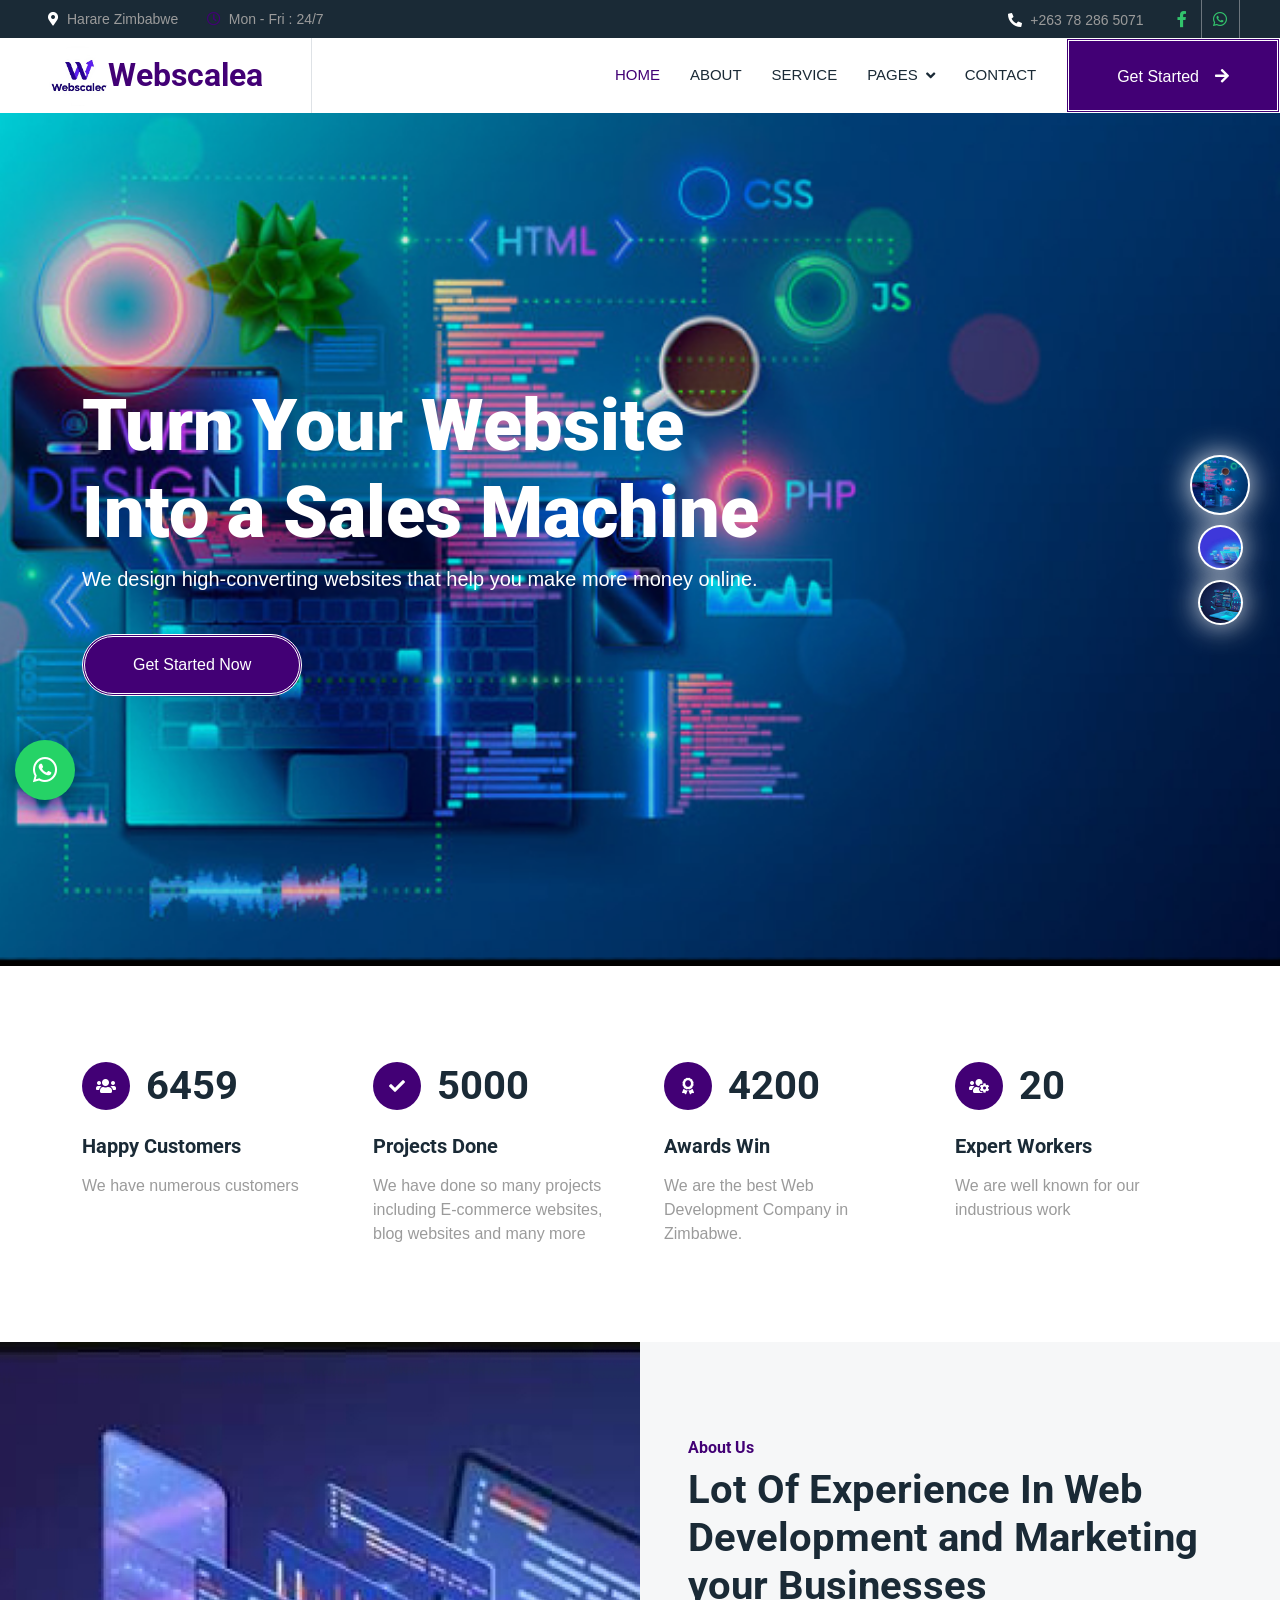
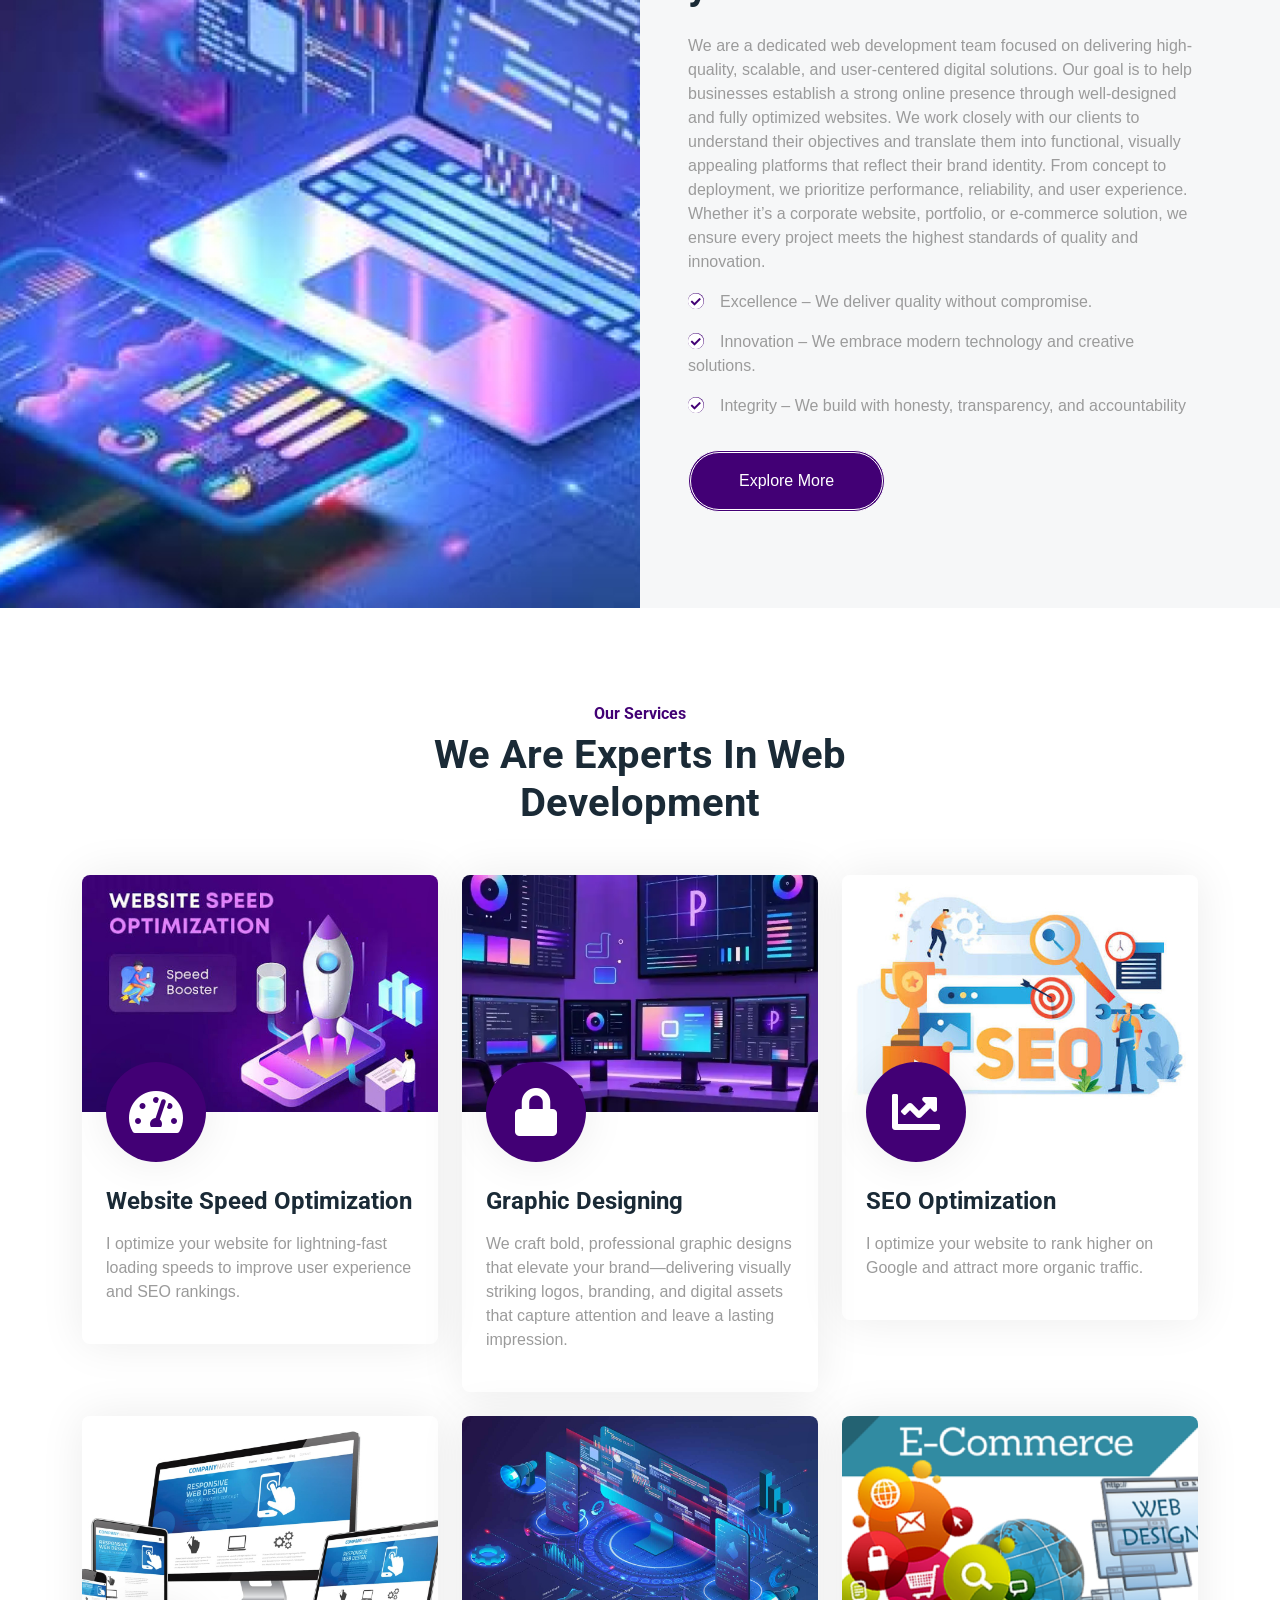
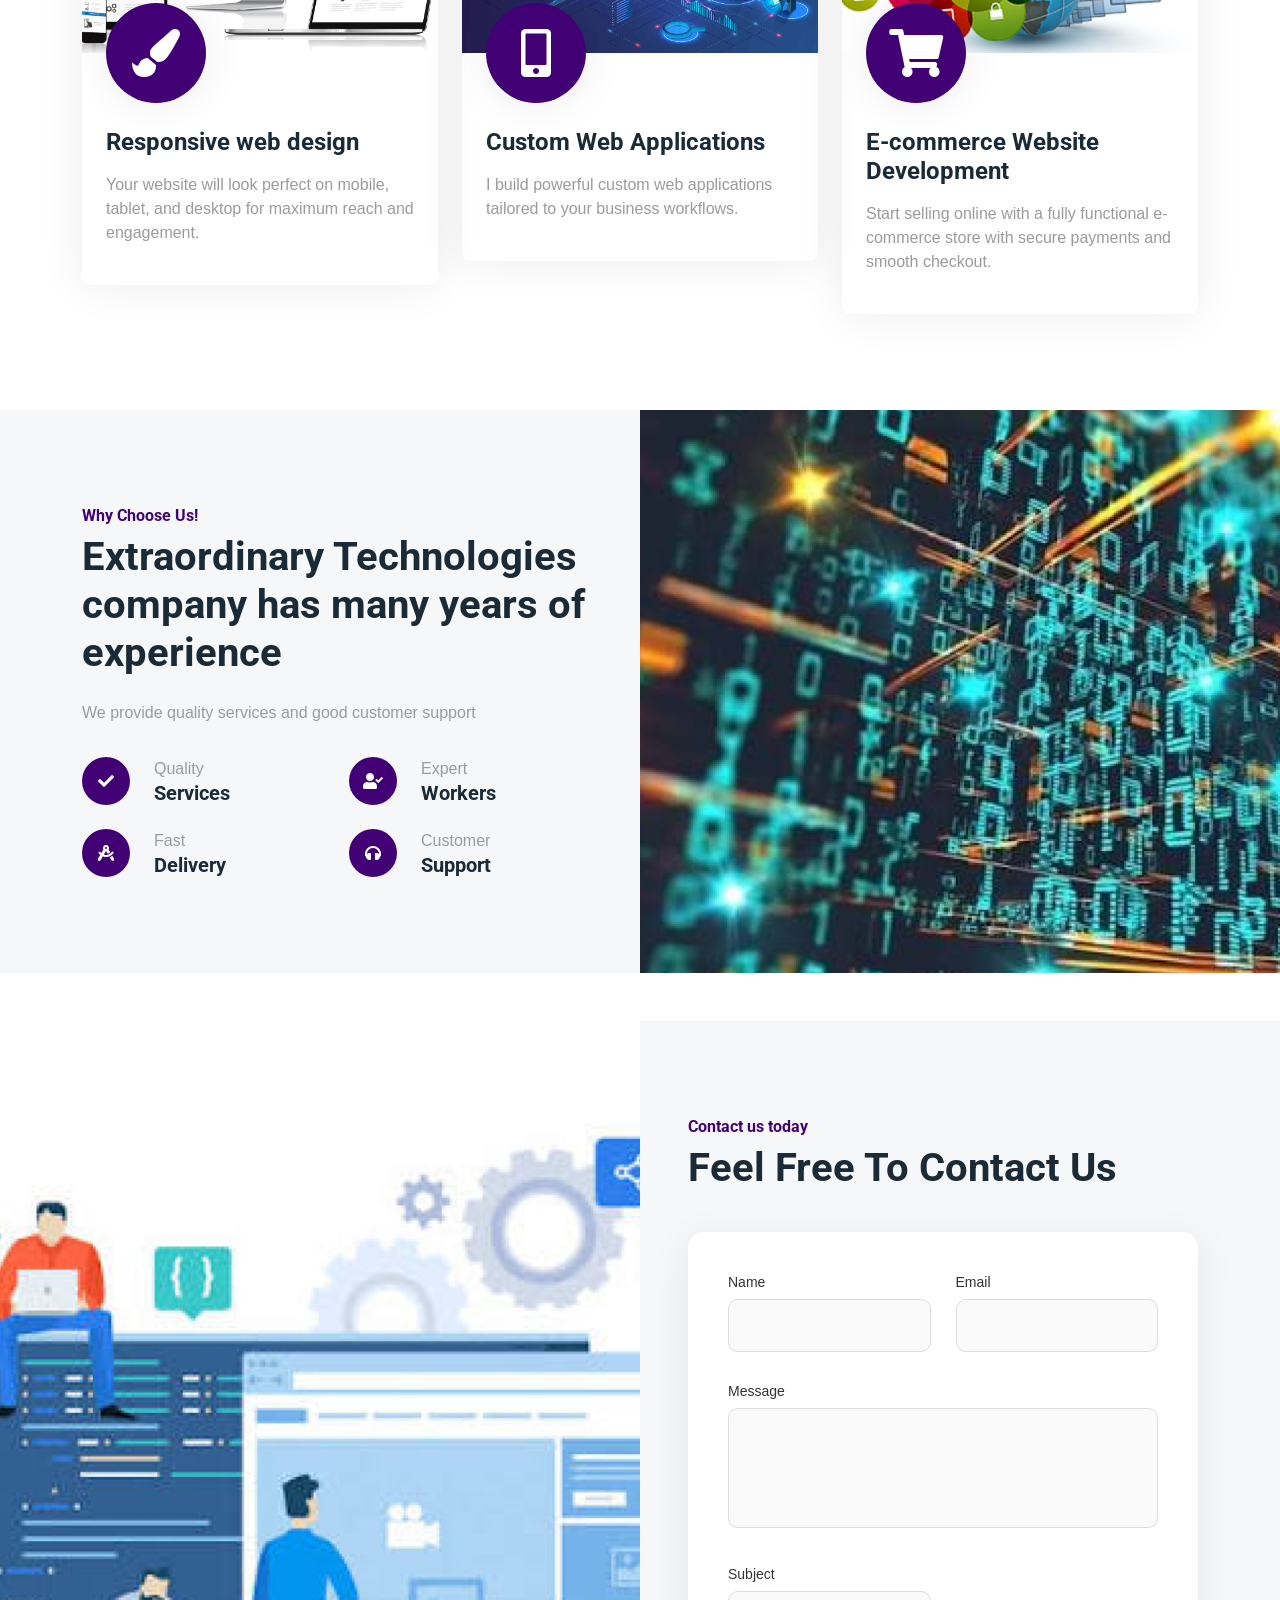
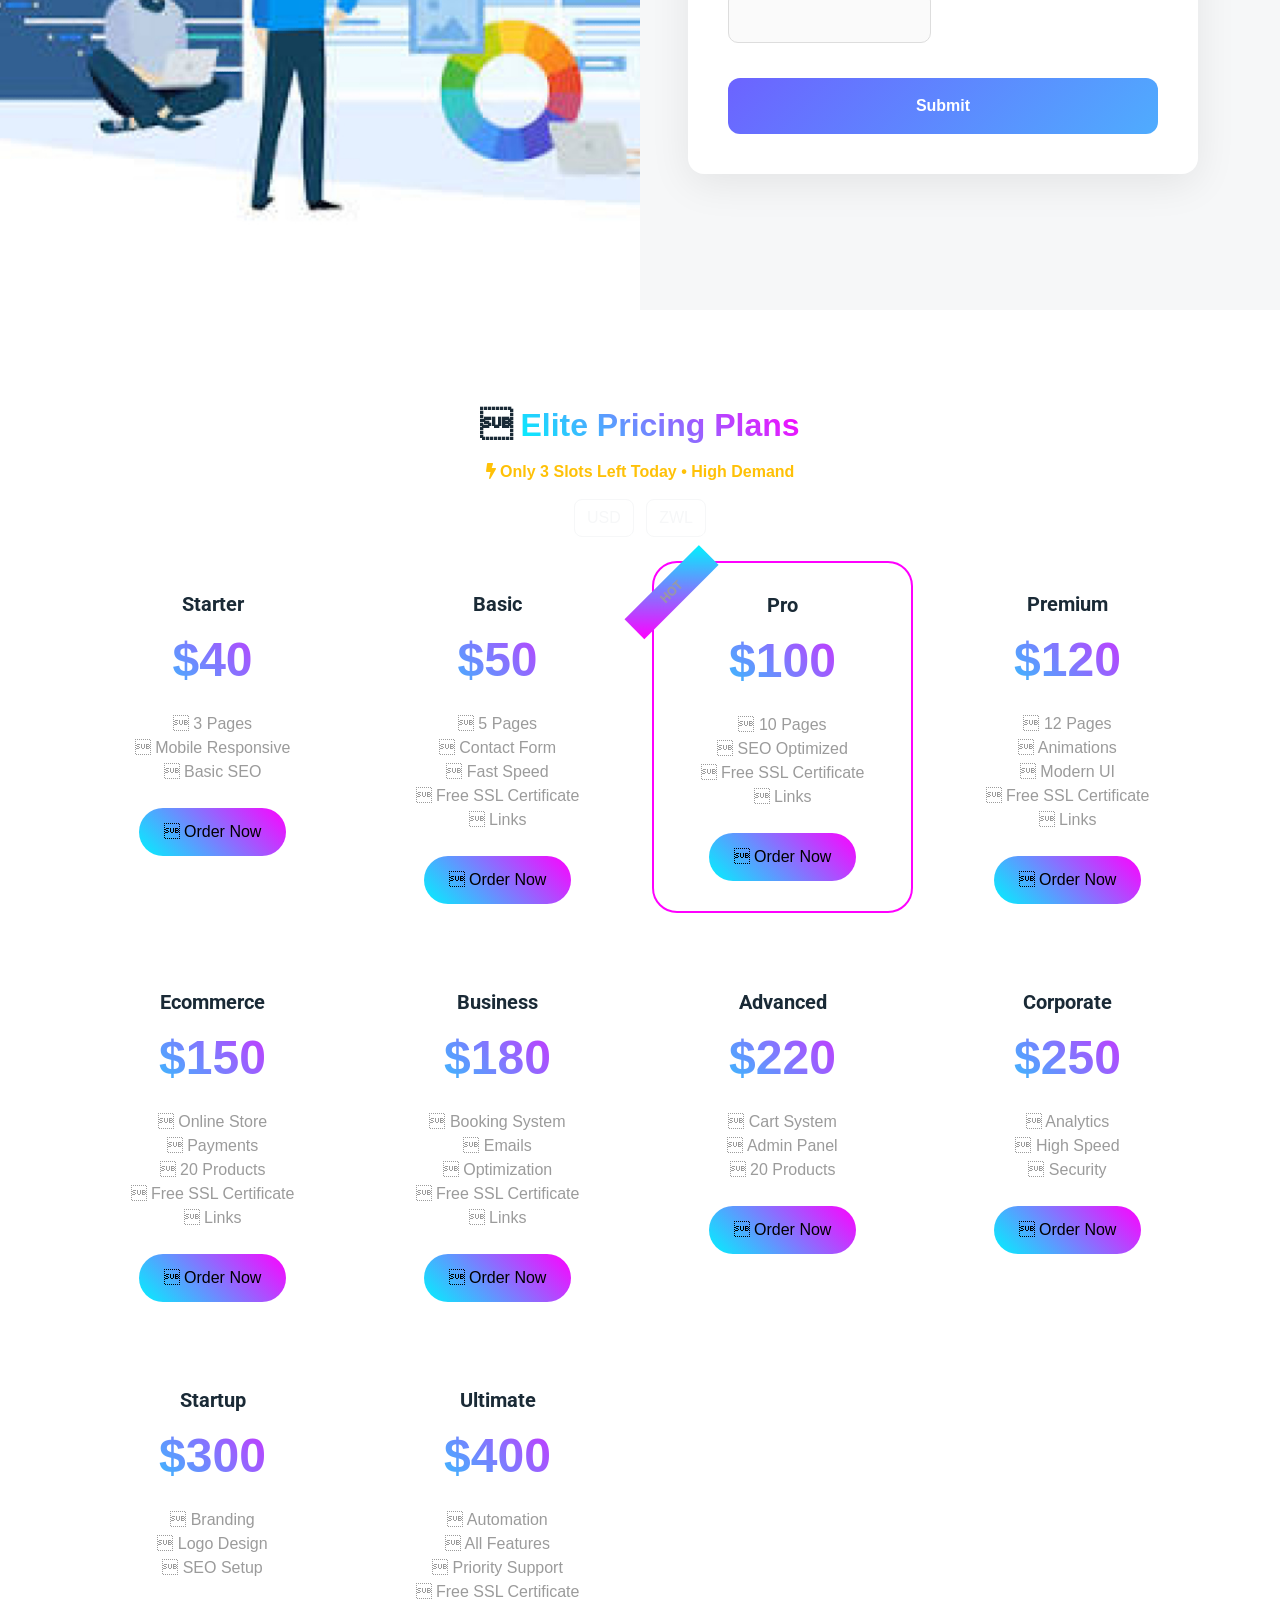
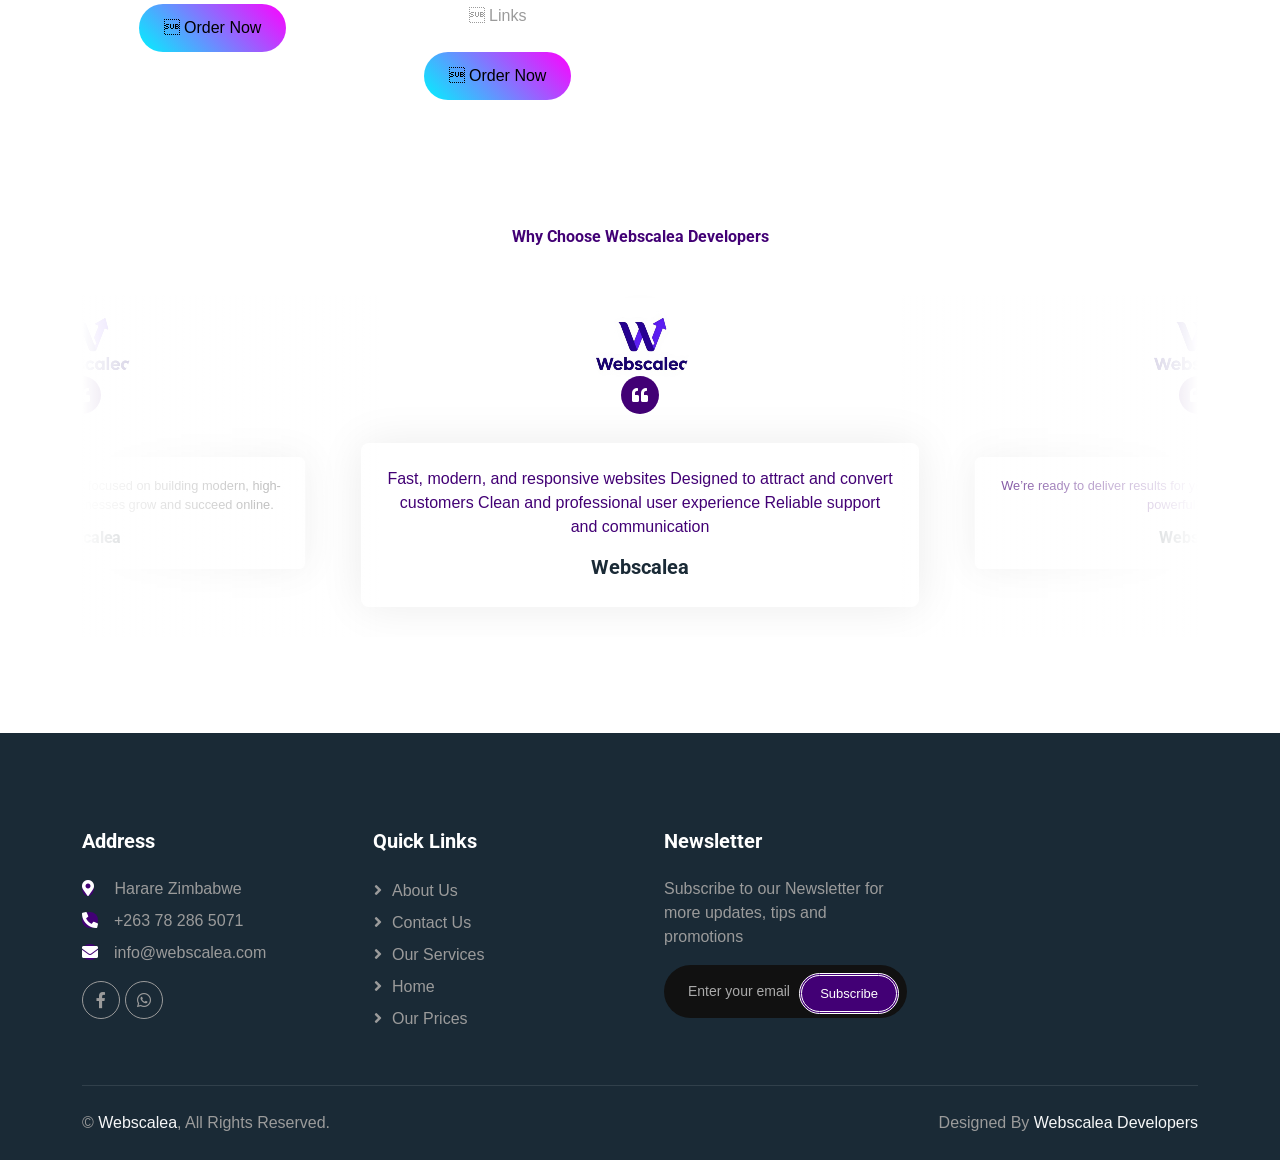
==== index.html @ c6213e21 "commit all" ====
<!DOCTYPE html>
<html lang="en">

<head>
	<!-- Google tag (gtag.js) -->
<script async src="https://www.googletagmanager.com/gtag/js?id=G-8LNW2EW45W"></script>
<script>
  window.dataLayer = window.dataLayer || [];
  function gtag(){dataLayer.push(arguments);}
  gtag('js', new Date());

  gtag('config', 'G-8LNW2EW45W');
</script>
    <meta charset="utf-8">
    <meta content="width=device-width, initial-scale=1.0" name="viewport">
    <title>Professional Website Developer | Web Design Services Worldwide</title>
    <meta name="description" content="Professional website developer creating fast, modern, and high-converting websites for businesses worldwide. Get a powerful online presence that attracts customers and grows your brand.">
    <meta name="keywords" content="website developer, web design services, business website design, affordable web developer, SEO websites, responsive websites, freelance web designer">
    <meta name="robots" content="index, follow">
    <meta name="author" content="Webscalea Developers">
    <meta property="og:title" content="Professional Website Developer All Countries">
    <meta property="og:url" content="https://webscalea.com/">
    <link rel="canonical" href="https://webscalea.com/">
    <meta property="og:type" content="website">
    <meta property="og:image" content="https://webscalea.com/images/home-og.jpg">
    <meta property="og:image:width" content="1200">
    <meta property="og:image:height" content="630">
    <!-- Favicon -->
    <link href="img/favicon.ico" rel="icon">

    <!-- Google Web Fonts -->
    <link rel="preconnect" href="https://fonts.googleapis.com">
    <link rel="preconnect" href="https://fonts.gstatic.com" crossorigin>
    <link href="https://fonts.googleapis.com/css2?family=Open+Sans:wght@400;500&family=Roboto:wght@500;700;900&display=swap" rel="stylesheet"> 

    <!-- Icon Font Stylesheet -->
    <link href="https://cdnjs.cloudflare.com/ajax/libs/font-awesome/5.10.0/css/all.min.css" rel="stylesheet">
    <link href="https://cdn.jsdelivr.net/npm/bootstrap-icons@1.4.1/font/bootstrap-icons.css" rel="stylesheet">

    <!-- Libraries Stylesheet -->
    <link href="lib/animate/animate.min.css" rel="stylesheet">
    <link href="lib/owlcarousel/assets/owl.carousel.min.css" rel="stylesheet">
    <link href="lib/lightbox/css/lightbox.min.css" rel="stylesheet">

    <!-- Customized Bootstrap Stylesheet -->
    <link href="css/bootstrap.min.css" rel="stylesheet">

    <!-- Template Stylesheet -->
    <link href="css/style.css" rel="stylesheet">
    
</head>

<body>
    <!-- Spinner Start -->
    <div id="spinner" class="show bg-white position-fixed translate-middle w-100 vh-100 top-50 start-50 d-flex align-items-center justify-content-center">
        <div class="spinner-border text-primary" style="width: 3rem; height: 3rem;" role="status">
            <span class="sr-only">Loading...</span>
        </div>
    </div>
    <!-- Spinner End -->


    <!-- Topbar Start -->
    <div class="container-fluid bg-dark p-0">
        <div class="row gx-0 d-none d-lg-flex">
            <div class="col-lg-7 px-5 text-start">
                <div class="h-100 d-inline-flex align-items-center me-4">
                    <small class="fa fa-map-marker-alt text-primary me-2"></small>
                    <small>Harare Zimbabwe </small>
                </div>
                <div class="h-100 d-inline-flex align-items-center">
                    <small class="far fa-clock text-primary me-2"></small>
                    <small>Mon - Fri : 24/7 </small>
                </div>
            </div>
            <div class="col-lg-5 px-5 text-end">
                <div class="h-100 d-inline-flex align-items-center me-4">
                    <small class="fa fa-phone-alt text-primary me-2"></small>
                    <small>+263 78 286 5071</small>
                </div>
                <div class="h-100 d-inline-flex align-items-center mx-n2">
                    <a class="btn btn-square btn-link rounded-0 border-0 border-end border-secondary" href="https://www.facebook.com/profile.php?id=61573342588525"><i class="fab fa-facebook-f"></i></a>
                    <a class="btn btn-square btn-link rounded-0 border-0 border-end border-secondary" href="https://wa.me/263782865071"><i class="fab fa-whatsapp"></i></a>
                    
                </div>
            </div>
        </div>
    </div>
    <!-- Topbar End -->


    <!-- Navbar Start -->
    <nav class="navbar navbar-expand-lg bg-white navbar-light sticky-top p-0">
        <a href="/" class="navbar-brand d-flex align-items-center border-end px-4 px-lg-5">
        	<img class="nav-logo" src="img/logo.jpg">
            <h2 class="m-0 text-primary">Webscalea</h2>
        </a>
        <button type="button" class="navbar-toggler me-4" data-bs-toggle="collapse" data-bs-target="#navbarCollapse">
             <div class="hamburger">
                  <span></span>
                  <span></span>
                  <span></span>
             </div>
        </button>
        <div class="collapse navbar-collapse" id="navbarCollapse">
            <div class="navbar-nav ms-auto p-4 p-lg-0">
                <a href="/" class="nav-item nav-link active">Home</a>
                <a href="about/" class="nav-item nav-link">About</a>
                <a href="service/" class="nav-item nav-link">Service</a>
                
                <div class="nav-item dropdown">
                    <a href="#" class="nav-link dropdown-toggle" data-bs-toggle="dropdown">Pages</a>
                    <div class="dropdown-menu bg-light m-0">
                        <a href="feature/" class="dropdown-item">Features</a>
                        <a href="prices/" class="dropdown-item">Our Prices</a>
                        <a href="testimonial/" class="dropdown-item">Testimonial</a>
                        
                    </div>
                </div>
                <a href="contact/" class="nav-item nav-link">Contact</a>
            </div>
            <a href="https://wa.me/263782865071" class="btn btn-primary rounded-0 py-4 px-lg-5 d-none d-lg-block">Get Started<i class="fa fa-arrow-right ms-3"></i></a>
        </div>
    </nav>
    <!-- Navbar End -->


    <!-- Carousel Start -->
    <div class="container-fluid p-0 pb-5 wow fadeIn" data-wow-delay="0.1s">
        <div class="owl-carousel header-carousel position-relative">
            <div class="owl-carousel-item position-relative" data-dot="<img src='img/carousel-1.jpg'>">
                <img class="img-fluid" src="img/image1slide.jpg" alt="">
                <div class="owl-carousel-inner">
                    <div class="container">
                        <div class="row justify-content-start">
                            <div class="col-10 col-lg-8">
                                <h1 class="display-2 text-white animated slideInDown">Turn Your Website Into a Sales Machine</h1>
                                <p class="fs-5 fw-medium text-white mb-4 pb-3">We design high-converting websites that help you make more money online.</p>
                                <a href="https://wa.me/263782865071" class="btn btn-primary rounded-pill py-3 px-5 animated slideInLeft">Get Started Now</a>
                            </div>
                        </div>
                    </div>
                </div>
            </div>
            <div class="owl-carousel-item position-relative" data-dot="<img src='img/carousel-3.jfif'>">
                <img class="img-fluid" src="img/image2slide.jfif" alt="">
                <div class="owl-carousel-inner">
                    <div class="container">
                        <div class="row justify-content-start">
                            <div class="col-10 col-lg-8">
                                <h1 class="display-2 text-white animated slideInDown">Fast. Modern. Built to Perform.</h1>
                                <p class="fs-5 fw-medium text-white mb-4 pb-3">Websites optimized for speed, mobile, and real business results.</p>
                                <a href="https://wa.me/263782865071" class="btn btn-primary rounded-pill py-3 px-5 animated slideInLeft">Get Started Now</a>
                            </div>
                        </div>
                    </div>
                </div>
            </div>
            <div class="owl-carousel-item position-relative" data-dot="<img src='img/carousel-2.jfif'>">
                <img class="img-fluid" src="img/image3slide.jfif" alt="">
                <div class="owl-carousel-inner">
                    <div class="container">
                        <div class="row justify-content-start">
                            <div class="col-10 col-lg-8">
                                <h1 class="display-2 text-white animated slideInDown">Webscalea developers </h1>
                                <p class="fs-5 fw-medium text-white mb-4 pb-3">From design to performance, every detail is crafted to help your business increase visibility, build trust, and generate consistent growth online.</p>
                                <a href="https://wa.me/263782865071" class="btn btn-primary rounded-pill py-3 px-5 animated slideInLeft">Get Started Now</a>
                            </div>
                        </div>
                    </div>
                </div>
            </div>
        </div>
    </div>
    <!-- Carousel End -->


    <!-- Feature Start -->
    <div class="container-xxl py-5">
        <div class="container">
            <div class="row g-5">
                <div class="col-md-6 col-lg-3 wow fadeIn" data-wow-delay="0.1s">
                    <div class="d-flex align-items-center mb-4">
                        <div class="btn-lg-square bg-primary rounded-circle me-3">
                            <i class="fa fa-users text-white"></i>
                        </div>
                        <h1 class="mb-0" data-toggle="counter-up">6459</h1>
                    </div>
                    <h5 class="mb-3">Happy Customers</h5>
                    <span>We have numerous customers</span>
                </div>
                <div class="col-md-6 col-lg-3 wow fadeIn" data-wow-delay="0.3s">
                    <div class="d-flex align-items-center mb-4">
                        <div class="btn-lg-square bg-primary rounded-circle me-3">
                            <i class="fa fa-check text-white"></i>
                        </div>
                        <h1 class="mb-0" data-toggle="counter-up">5000</h1>
                    </div>
                    <h5 class="mb-3">Projects Done</h5>
                    <span>We have done so many projects including E-commerce websites, blog websites and many more</span>
                </div>
                <div class="col-md-6 col-lg-3 wow fadeIn" data-wow-delay="0.5s">
                    <div class="d-flex align-items-center mb-4">
                        <div class="btn-lg-square bg-primary rounded-circle me-3">
                            <i class="fa fa-award text-white"></i>
                        </div>
                        <h1 class="mb-0" data-toggle="counter-up">4200</h1>
                    </div>
                    <h5 class="mb-3">Awards Win</h5>
                    <span> We are the best Web Development Company in Zimbabwe.</span>
                </div>
                <div class="col-md-6 col-lg-3 wow fadeIn" data-wow-delay="0.7s">
                    <div class="d-flex align-items-center mb-4">
                        <div class="btn-lg-square bg-primary rounded-circle me-3">
                            <i class="fa fa-users-cog text-white"></i>
                        </div>
                        <h1 class="mb-0" data-toggle="counter-up">20</h1>
                    </div>
                    <h5 class="mb-3">Expert Workers</h5>
                    <span>We are well known for our industrious work</span>
                </div>
            </div>
        </div>
    </div>
    <!-- Feature Start -->


    <!-- About Start -->
    <div class="container-fluid bg-light overflow-hidden my-5 px-lg-0">
        <div class="container about px-lg-0">
            <div class="row g-0 mx-lg-0">
                <div class="col-lg-6 ps-lg-0 wow fadeIn" data-wow-delay="0.1s" style="min-height: 400px;">
                    <div class="position-relative h-100">
                        <img class="position-absolute img-fluid w-100 h-100" src="img/about.jpg" style="object-fit: cover;" alt="">
                    </div>
                </div>
                <div class="col-lg-6 about-text py-5 wow fadeIn" data-wow-delay="0.5s">
                    <div class="p-lg-5 pe-lg-0">
                        <h6 class="text-primary">About Us</h6>
                        <h1 class="mb-4">Lot Of  Experience In Web Development and Marketing your Businesses </h1>
                        <p>
                            We are a dedicated web development team focused on delivering high-quality, scalable, and user-centered digital solutions.

Our goal is to help businesses establish a strong online presence through well-designed and fully optimized websites. We work closely with our clients to understand their objectives and translate them into functional, visually appealing platforms that reflect their brand identity.

From concept to deployment, we prioritize performance, reliability, and user experience. Whether it’s a corporate website, portfolio, or e-commerce solution, we ensure every project meets the highest standards of quality and innovation.
                        </p>
                        <p><i class="fa fa-check-circle text-primary me-3 fa1"></i>Excellence – We deliver quality without compromise.</p>
                        <p><i class="fa fa-check-circle text-primary me-3 fa1"></i>Innovation – We embrace modern technology and creative solutions.</p>
                        <p><i class="fa fa-check-circle text-primary me-3 fa1"></i>Integrity – We build with honesty, transparency, and accountability</p>
                        <a href="https://wa.me/263782865071" class="btn btn-primary rounded-pill py-3 px-5 mt-3">Explore More</a>
                    </div>
                </div>
            </div>
        </div>
    </div>
    <!-- About End -->


    <!-- Service Start -->
    <div class="container-xxl py-5">
        <div class="container">
            <div class="text-center mx-auto mb-5 wow fadeInUp" data-wow-delay="0.1s" style="max-width: 600px;">
                <h6 class="text-primary">Our Services</h6>
                <h1 class="mb-4">We Are Experts In Web Development </h1>
            </div>
            <div class="row g-4">
                <div class="col-md-6 col-lg-4 wow fadeInUp" data-wow-delay="0.1s">
                    <div class="service-item rounded overflow-hidden">
                        <img class="img-fluid" src="img/img-600x400-1.jpg" alt="">
                        <div class="position-relative p-4 pt-0">
                            <div class="service-icon">
                                <i class="fa fa-tachometer-alt fa-3x"></i>
                            </div>
                            <h4 class="mb-3">Website Speed Optimization</h4>
                            <p>I optimize your website for lightning-fast loading speeds to improve user experience and SEO rankings.</p>
                            
                        </div>
                    </div>
                </div>
                <div class="col-md-6 col-lg-4 wow fadeInUp" data-wow-delay="0.3s">
                    <div class="service-item rounded overflow-hidden">
                        <img class="img-fluid" src="img/img-600x400-2.webp" alt="">
                        <div class="position-relative p-4 pt-0">
                            <div class="service-icon">
                                <i class="fa fa-lock fa-3x"></i>
                            </div>
                            <h4 class="mb-3">Graphic Designing</h4>
                            <p>We craft bold, professional graphic designs that elevate your brand—delivering visually striking logos, branding, and digital assets that capture attention and leave a lasting impression. </p>
                            
                        </div>
                    </div>
                </div>
                <div class="col-md-6 col-lg-4 wow fadeInUp" data-wow-delay="0.5s">
                    <div class="service-item rounded overflow-hidden">
                        <img class="img-fluid" src="img/img-600x400-3.jpg" alt="">
                        <div class="position-relative p-4 pt-0">
                            <div class="service-icon">
                                <i class="fa fa-chart-line fa-3x"></i>
                            </div>
                            <h4 class="mb-3">SEO Optimization</h4>
                            <p>I optimize your website to rank higher on Google and attract more organic traffic.</p>
                            
                        </div>
                    </div>
                </div>
                <div class="col-md-6 col-lg-4 wow fadeInUp" data-wow-delay="0.1s">
                    <div class="service-item rounded overflow-hidden">
                        <img class="img-fluid" src="img/img-600x400-4.jpg" alt="">
                        <div class="position-relative p-4 pt-0">
                            <div class="service-icon">
                                <i class="fa fa-paint-brush fa-3x"></i>
                            </div>
                            <h4 class="mb-3">Responsive web design</h4>
                            <p>Your website will look perfect on mobile, tablet, and desktop for maximum reach and engagement.</p>
                            
                        </div>
                    </div>
                </div>
                <div class="col-md-6 col-lg-4 wow fadeInUp" data-wow-delay="0.3s">
                    <div class="service-item rounded overflow-hidden">
                        <img class="img-fluid" src="img/img-600x400-5.jpg" alt="">
                        <div class="position-relative p-4 pt-0">
                            <div class="service-icon">
                                <i class="fa fa-mobile-alt fa-3x"></i>
                            </div>
                            <h4 class="mb-3">Custom Web Applications</h4>
                            <p>I build powerful custom web applications tailored to your business workflows.</p>
     
                        </div>
                    </div>
                </div>
                <div class="col-md-6 col-lg-4 wow fadeInUp" data-wow-delay="0.5s">
                    <div class="service-item rounded overflow-hidden">
                        <img class="img-fluid" src="img/img-600x400-6.png" alt="">
                        <div class="position-relative p-4 pt-0">
                            <div class="service-icon">
                                <i class="fa fa-shopping-cart fa-3x"></i>
                            </div>
                            <h4 class="mb-3">E-commerce Website Development</h4>
                            <p>Start selling online with a fully functional e-commerce store with secure payments and smooth checkout.</p>
                            
                        </div>
                    </div>
                </div>
            </div>
        </div>
    </div>
    <!-- Service End -->


    <!-- Feature Start -->
    <div class="container-fluid bg-light overflow-hidden my-5 px-lg-0">
        <div class="container feature px-lg-0">
            <div class="row g-0 mx-lg-0">
                <div class="col-lg-6 feature-text py-5 wow fadeIn" data-wow-delay="0.1s">
                    <div class="p-lg-5 ps-lg-0">
                        <h6 class="text-primary">Why Choose Us!</h6>
                        <h1 class="mb-4">Extraordinary Technologies company has many years of experience </h1>
                        <p class="mb-4 pb-2"> We provide quality services and good customer support</p>
                        <div class="row g-4">
                            <div class="col-6">
                                <div class="d-flex align-items-center">
                                    <div class="btn-lg-square bg-primary rounded-circle">
                                        <i class="fa fa-check text-white"></i>
                                    </div>
                                    <div class="ms-4">
                                        <p class="mb-0">Quality</p>
                                        <h5 class="mb-0">Services</h5>
                                    </div>
                                </div>
                            </div>
                            <div class="col-6">
                                <div class="d-flex align-items-center">
                                    <div class="btn-lg-square bg-primary rounded-circle">
                                        <i class="fa fa-user-check text-white"></i>
                                    </div>
                                    <div class="ms-4">
                                        <p class="mb-0">Expert</p>
                                        <h5 class="mb-0">Workers</h5>
                                    </div>
                                </div>
                            </div>
                            <div class="col-6">
                                <div class="d-flex align-items-center">
                                    <div class="btn-lg-square bg-primary rounded-circle">
                                        <i class="fa fa-drafting-compass text-white"></i>
                                    </div>
                                    <div class="ms-4">
                                        <p class="mb-0">Fast</p>
                                        <h5 class="mb-0">Delivery</h5>
                                    </div>
                                </div>
                            </div>
                            <div class="col-6">
                                <div class="d-flex align-items-center">
                                    <div class="btn-lg-square bg-primary rounded-circle">
                                        <i class="fa fa-headphones text-white"></i>
                                    </div>
                                    <div class="ms-4">
                                        <p class="mb-0">Customer</p>
                                        <h5 class="mb-0">Support</h5>
                                    </div>
                                </div>
                            </div>
                        </div>
                    </div>
                </div>
                <div class="col-lg-6 pe-lg-0 wow fadeIn" data-wow-delay="0.5s" style="min-height: 400px;">
                    <div class="position-relative h-100">
                        <img class="position-absolute img-fluid w-100 h-100" src="img/feature.jpg" style="object-fit: cover;" alt="">
                    </div>
                </div>
            </div>
        </div>
    </div>
    <!-- Feature End -->


    <!-- Projects Start -->

    <!-- Projects End -->


    <!-- Quote Start -->
    <div class="container-fluid bg-light overflow-hidden my-5 px-lg-0">
        <div class="container quote px-lg-0">
            <div class="row g-0 mx-lg-0">
                <div class="col-lg-6 ps-lg-0 wow fadeIn" data-wow-delay="0.1s" style="min-height: 400px;">
                    <div class="position-relative h-100">
                        <img class="position-absolute img-fluid w-100 h-100" src="img/quote.jpg" style="object-fit: cover;" alt="">
                    </div>
                </div>
                <div class="col-lg-6 quote-text py-5 wow fadeIn" data-wow-delay="0.5s">
                    <div class="p-lg-5 pe-lg-0">
                        <h6 class="text-primary">Contact us today</h6>
                        <h1 class="mb-4">Feel Free To Contact Us</h1>
                        
         <form id="form-856ba777-08ac-42e7-bb22-29dfa9b7c9df" class="form-builder-form" action="https://formgrid.dev/api/f/i64g8z0n" method="POST" novalidate>    
            <div class="form-field form-field-text">
                <label for="name" class="form-label"> Name </label>
                <div class="input-wrapper">
                    <input
                        type="text"
                        id="name"
                        name="name"
                        placeholder=""
                        class="form-input"
                    />
                    <i class="status-icon"></i>
                </div>
                <small class="error-message"></small>
            </div>
            <div class="form-field form-field-email">
                <label for="email" class="form-label"> Email </label>
                <div class="input-wrapper">
                    <input
                        type="email"
                        id="email"
                        name="email"
                        placeholder=""
                        class="form-input"
                    />
                    <i class="status-icon"></i>
                </div>
                <small class="error-message"></small>
            </div>
            <div class="form-field form-field-textarea">
                <label for="message" class="form-label"> Message </label>
                <div class="input-wrapper">
                    <textarea
                        id="message"
                        name="message"
                        placeholder=""
                        class="form-textarea"
                        rows="4"
                    ></textarea>
                    <i class="status-icon"></i>
                </div>
                <small class="error-message"></small>
            </div>
            <div class="form-field form-field-text">
                <label for="field_1775378172958_0ofid9ee7" class="form-label">
                   Subject
                </label>
                <div class="input-wrapper">
                    <input
                        type="text"
                        id="field_1775378172958_0ofid9ee7"
                        name="field_1775378172958_0ofid9ee7"
                        placeholder=""
                        class="form-input"
                    />
                    <i class="status-icon"></i>
                </div>
            </div>
            <button type="submit" class="form-submit-btn">Submit</button>
        </form>
                    </div>
                </div>
            </div>
        </div>
    </div>
    <!-- Quote End -->

    	
    <div class="container py-5"><h2 class="text-center section-title mb-3"> <span>Elite Pricing Plans</span></h2>
<p class="urgent"><i class="fas fa-bolt"></i> Only 3 Slots Left Today • High Demand</p><div class="text-center mb-4">
  <button class="btn btn-outline-light me-2" onclick="setCurrency('usd')">USD</button>
  <button class="btn btn-outline-light" onclick="setCurrency('zwl')">ZWL</button>
</div><div class="row g-4" id="pricing-container"></div></div><!-- SALES POPUP --><div class="sales-popup" id="popup"></div>


    <!-- Testimonial Start -->
    <div class="container-xxl py-5">
        <div class="container">
            <div class="text-center mx-auto mb-5 wow fadeInUp" data-wow-delay="0.1s" style="max-width: 600px;">
                <h6 class="text-primary">Why Choose Webscalea Developers</h6>
                
            </div>
            <div class="owl-carousel testimonial-carousel wow fadeInUp" data-wow-delay="0.1s">
                <div class="testimonial-item text-center">
                    <div class="testimonial-img position-relative">
                        <img class="img-fluid rounded-circle mx-auto mb-5" src="img/logo.jpg">
                        <div class="btn-square bg-primary rounded-circle">
                            <i class="fa fa-quote-left text-white"></i>
                        </div>
                    </div>
                    <div class="testimonial-text text-center rounded p-4">
                        <p>Fast, modern, and responsive websites
Designed to attract and convert customers
Clean and professional user experience
Reliable support and communication</p>
                        <h5 class="mb-1">Webscalea</h5>
                    </div>
                </div>
                <div class="testimonial-item text-center">
                    <div class="testimonial-img position-relative">
                        <img class="img-fluid rounded-circle mx-auto mb-5" src="img/logo.jpg">
                        <div class="btn-square bg-primary rounded-circle">
                            <i class="fa fa-quote-left text-white"></i>
                        </div>
                    </div>
                    <div class="testimonial-text text-center rounded p-4">
                        <p>We’re ready to deliver results for your business. Let’s build something powerful together.</p>
                        <h5 class="mb-1">Webscalea</h5>
                        
                    </div>
                </div>
                <div class="testimonial-item text-center">
                    <div class="testimonial-img position-relative">
                        <img class="img-fluid rounded-circle mx-auto mb-5" src="img/logo.jpg">
                        <div class="btn-square bg-primary rounded-circle">
                            <i class="fa fa-quote-left text-white"></i>
                        </div>
                    </div>
                    <div class="testimonial-text text-center rounded p-4">
                        <p>Led by a passionate web developer focused on building modern, high-performing websites that help businesses grow and succeed online.</p>
                        <h5 class="mb-1">Webscalea</h5>
       
                    </div>
                </div>
            </div>
        </div>
    </div>
    <!-- Testimonial End -->

   

    <!-- Footer Start -->
    <div class="container-fluid bg-dark text-body footer mt-5 pt-5 wow fadeIn" data-wow-delay="0.1s">
        <div class="container py-5">
            <div class="row g-5">
                <div class="col-lg-3 col-md-6">
                    <h5 class="text-white mb-4">Address</h5>
                    <p class="mb-2"><i class="fa fa-map-marker-alt me-3"></i> Harare Zimbabwe </p>
                    <p class="mb-2"><i class="fa fa-phone-alt me-3"></i>+263 78 286 5071 </p>
                    <p class="mb-2"><i class="fa fa-envelope me-3"></i>info@webscalea.com</p>
                    <div class="d-flex pt-2">
                        
                        <a class="btn btn-square btn-outline-light btn-social" href="https://www.facebook.com/profile.php?id=61573342588525"><i class="fab fa-facebook-f"></i></a>
                        <a class="btn btn-square btn-outline-light btn-social" href="https://wa.me/263782865071"><i class="fab fa-whatsapp"></i></a>

                    </div>
                </div>
                <div class="col-lg-3 col-md-6">
                    <h5 class="text-white mb-4">Quick Links</h5>
                    <a class="btn btn-link" href="about/">About Us</a>
                    <a class="btn btn-link" href="contact/">Contact Us</a>
                    <a class="btn btn-link" href="service/">Our Services</a>
                    <a class="btn btn-link" href="/">Home</a>
                    <a class="btn btn-link" href="prices/">Our Prices</a>
                </div>
                
                
                <div class="col-lg-3 col-md-6">
    <h5 class="text-white mb-4">Newsletter</h5>
    <p>Subscribe to our Newsletter for more updates, tips and promotions</p>

    <form id="newsletterForm" class="position-relative mx-auto footer-form" style="max-width: 400px;">
    
    <input 
        type="email" 
        name="email"
        id="newsletterEmail"
        class="form-control border-0 w-100 py-3 ps-4 pe-5 footer-input" 
        placeholder="Enter your email"
        required
    >

    <button 
        type="submit" 
        class="btn btn-primary py-2 position-absolute top-0 end-0 mt-2 me-2 footer-btn"
        id="submitBtn">
        Subscribe
    </button>

</form>

<!-- Success Message -->
<div id="formMessage" class="mt-3 text-success d-none">
    ✅ You’re subscribed! Thank you we shall contact you as soon as possible 
</div>

<!-- Error Message -->
<div id="formError" class="mt-3 text-danger d-none">
    ❌ Something went wrong. Try again.
</div>
    
</div>
            </div>
        </div>
        <div class="container">
            <div class="copyright">
                <div class="row">
                    <div class="col-md-6 text-center text-md-start mb-3 mb-md-0">
                        &copy; <a href="/"> Webscalea</a>, All Rights Reserved.
                    </div>
                    <div class="col-md-6 text-center text-md-end">
                        
                        Designed By <a href="/">Webscalea Developers </a>
                        
                    </div>
                </div>
            </div>
        </div>
    </div>
    <!-- Footer End -->


      <a href="https://wa.me/263782865071" target="_blank" class="whatsapp-float">
         <i class="fab fa-whatsapp"></i>
      </a>
    
    <!-- Back to Top -->
    <a href="#" class="btn btn-lg btn-primary btn-lg-square rounded-circle back-to-top"><i class="bi bi-arrow-up"></i></a>


	
    
    <!-- JavaScript Libraries -->
    <script src="https://code.jquery.com/jquery-3.4.1.min.js"></script>
    <script src="https://cdn.jsdelivr.net/npm/bootstrap@5.0.0/dist/js/bootstrap.bundle.min.js"></script>
    <script src="lib/wow/wow.min.js"></script>
    <script src="lib/easing/easing.min.js"></script>
    <script src="lib/waypoints/waypoints.min.js"></script>
    <script src="lib/counterup/counterup.min.js"></script>
    <script src="lib/owlcarousel/owl.carousel.min.js"></script>
    <script src="lib/isotope/isotope.pkgd.min.js"></script>
    <script src="lib/lightbox/js/lightbox.min.js"></script>

    <!-- Template Javascript -->
    <script src="js/main.js"></script>
    <script src="js/myprice.js"></script>
    <script src="js/contact.js"></script>
    <script src="js/subscribe.js"></script>
    
 
</body>

</html>
---- css/style.css ----
/* Contact css */

* {
  margin: 0;
  padding: 0;
  box-sizing: border-box;
  font-family: 'Poppins', sans-serif;
}

/* FORM CONTAINER */
.form-builder-form {
  max-width: 900px;
  margin: 40px auto;
  padding: 30px;
  background: #ffffff;
  border-radius: 16px;
  box-shadow: 0 10px 40px rgba(0, 0, 0, 0.08);
  display: grid;
  grid-template-columns: 1fr;
  gap: 20px;
}

/* FORM FIELD */
.form-field {
  display: flex;
  flex-direction: column;
}

/* LABEL */
.form-label {
  font-size: 14px;
  font-weight: 500;
  margin-bottom: 6px;
  color: #333;
}

/* INPUTS + TEXTAREA */
.form-input,
.form-textarea {
  width: 100%;
  padding: 14px 16px;
  border: 1px solid #ddd;
  border-radius: 10px;
  font-size: 14px;
  transition: all 0.3s ease;
  outline: none;
  background: #fafafa;
}

/* FOCUS EFFECT */
.form-input:focus,
.form-textarea:focus {
  border-color: #6c63ff;
  background: #fff;
  box-shadow: 0 0 0 3px rgba(108, 99, 255, 0.1);
}

/* TEXTAREA */
.form-textarea {
  resize: none;
}

/* BUTTON */
.form-submit-btn {
  margin-top: 10px;
  padding: 16px;
  border: none;
  border-radius: 12px;
  background: linear-gradient(135deg, #6c63ff, #4facfe);
  color: white;
  font-size: 16px;
  font-weight: 600;
  cursor: pointer;
  transition: all 0.3s ease;
}

/* BUTTON HOVER */
.form-submit-btn:hover {
  transform: translateY(-2px);
  box-shadow: 0 10px 20px rgba(76, 172, 254, 0.3);
}

/* TABLET VIEW */
@media (min-width: 600px) {
  .form-builder-form {
    grid-template-columns: 1fr 1fr;
  }

  .form-field-textarea {
    grid-column: span 2;
  }

  .form-submit-btn {
    grid-column: span 2;
  }
}

/* DESKTOP VIEW */
@media (min-width: 992px) {
  .form-builder-form {
    padding: 40px;
    gap: 25px;
  }

  .form-input,
  .form-textarea {
    font-size: 15px;
  }
}
.popup {
  position: fixed;
  top: 0;
  left: 0;
  width: 100%;
  height: 100%;
  background: rgba(0,0,0,0.6);

  display: flex; /* always flex */
  align-items: center;
  justify-content: center;

  opacity: 0;
  visibility: hidden;

  transition: all 0.3s ease;
  z-index: 999999;
}

.popup.active {
  opacity: 1;
  visibility: visible;
}

/* CENTER BOX */
.popup-content {
  width: 90%;
  max-width: 400px;
  background: #fff;
  padding: 30px;
  border-radius: 16px;
  text-align: center;
  box-shadow: 0 20px 60px rgba(0,0,0,0.2);
  animation: popupFade 0.3s ease;
}

/* ANIMATION */
@keyframes popupFade {
  from {
    transform: translateY(40px) scale(0.9);
    opacity: 0;
  }
  to {
    transform: translateY(0) scale(1);
    opacity: 1;
  }
}

.input-wrapper {
  position: relative;
}

.status-icon {
  position: absolute;
  right: 12px;
  top: 50%;
  transform: translateY(-50%);
  font-size: 14px;
  opacity: 0;
  transition: 0.3s;
}

/* SUCCESS */
.input-success {
  border-color: #28a745 !important;
}
.input-success + .status-icon {
  color: #28a745;
  opacity: 1;
}

/* ERROR */
.input-error {
  border-color: #dc3545 !important;
}
.input-error + .status-icon {
  color: #dc3545;
  opacity: 1;
}

/* ERROR TEXT */
.error-message {
  font-size: 12px;
  color: #dc3545;
  margin-top: 4px;
}

/* Contact.css end */ 


/* Prices css */

.section-title span {
  background: linear-gradient(45deg, #00f2fe, #ff00ff);
  -webkit-background-clip: text;
  -webkit-text-fill-color: transparent;
}

.pricing-card {
  /*background: rgba(255,255,255,0.5);*/
  background: rgba(255,255,255,0.05);
  backdrop-filter: blur(20px);
  border-radius: 25px;
  padding: 30px 20px;
  text-align: center;
  transition: 0.4s ease;
  border: 1px solid rgba(255,255,255,0.1);
  position: relative;
}

.pricing-card:hover {
  transform: translateY(-18px) scale(1.05);
  background: linear-gradient(135deg, #FFD700, #FFC107);
  color: black;
  box-shadow: 0 30px 60px rgba(255,215,0,0.6);
}

.pricing-card:hover .price {
  -webkit-text-fill-color: black;
}

.price {
  font-size: 3rem;
  font-weight: 900;
  background: linear-gradient(45deg, #00f2fe, #ff00ff);
  -webkit-background-clip: text;
  -webkit-text-fill-color: transparent;
}

.btn-glow {
  border-radius: 50px;
  padding: 12px 25px;
  background: linear-gradient(45deg, #00f2fe, #ff00ff);
  border: none;
  color: black;
  font-weight: bold;
}


/* STICKY CTA */
.sticky-cta {
  position: fixed;
  bottom: 0;
  left: 0;
  width: 100%;
  background: linear-gradient(45deg, #ff00ff, #00f2fe);
  color: black;
  display: flex;
  justify-content: space-between;
  align-items: center;
  padding: 10px 20px;
  z-index: 1000;
}

.sticky-cta button {
  background: black;
  color: white;
  border: none;
  padding: 8px 15px;
  border-radius: 20px;
}

.sales-popup {
  position: fixed;
  bottom: 20px;
  left: 20px;
  color: white;
  font-weight: bold;
  background: linear-gradient(45deg, #ff00ff, #00f2fe) !important;
  padding: 15px 20px;
  border-radius: 10px;
  display: none;
}

.popular {
  border: 2px solid #ff00ff;
}

.badge-popular {
  position: absolute;
  top: 15px;
  left: -35px;
  background: linear-gradient(45deg, #ff00ff, #00f2fe);
  padding: 5px 40px;
  transform: rotate(-45deg);
  font-size: 12px;
  font-weight: bold;
}

.urgent {
  text-align: center;
  color: #ffc107;
  font-weight: bold;
  margin-bottom: 15px;
}


/* Prices css end */ 


.hamburger {
  width: 30px;
  height: 22px;
  position: relative;
}

.hamburger span {
  position: absolute;
  height: 3px;
  width: 100%;
  background: #000;
  left: 0;
  transition: all 0.35s cubic-bezier(0.68, -0.55, 0.27, 1.55);
}

.hamburger span:nth-child(1) { top: 0; }
.hamburger span:nth-child(2) { top: 9px; }
.hamburger span:nth-child(3) { top: 18px; }

.navbar-toggler.active .hamburger span:nth-child(1) {
  transform: rotate(45deg);
  top: 9px;
}

.navbar-toggler.active .hamburger span:nth-child(2) {
  opacity: 0;
}

.navbar-toggler.active .hamburger span:nth-child(3) {
  transform: rotate(-45deg);
  top: 9px;
}

.nav-logo {
    	   margin-left: 0;
    	   border-radius: 50%;
           height: 60px;
           width: 60px;
       }
       .text-primary {
       	color: #420075 !important;
       }
       
       
       .bg-primary {
       	background-color: #420075 !important;
       }
       .btn-primary {
       	background-color: #420075 !important;
           border: 3px double white;
           
       }
       .nav-item:hover {
       	color: #420075 !important;
       }
       .active {
       	color: #420075 !important;
       }
       .rounded-circle:hover {
       	outline: #7F00FF !important;
       }
       .service-icon {
       	background-color: #420075 !important;
       }
       .fa {
       	color: white !important;
       }
       .me-3 {
       	background-color: #420075 !important;
           border-radius: 50%;
       }
/* FLOATING WHATSAPP */
.whatsapp-float {
  position: fixed;
  bottom:  100px;
  left: 15px;
  background: #25D366;
  color: white;
  border-radius: 50%;
  width: 60px;
  height: 60px;
  display: flex;
  align-items: center;
  justify-content: center;
  font-size: 28px;
  box-shadow: 0 5px 20px rgba(0,0,0,0.4);
  z-index: 999;
  animation: pulse 1.5s infinite;
}

@keyframes pulse {
  0% { box-shadow: 0 0 0 0 rgba(37,211,102,0.7); }
  70% { box-shadow: 0 0 0 15px rgba(37,211,102,0); }
  100% { box-shadow: 0 0 0 0 rgba(37,211,102,0); }
}
       /* Footer Form Styling */
.footer-form {
    position: relative;
}

.footer-input {
    background-color: #111;
    color: #fff;
    border-radius: 50px;
    font-size: 14px;
    transition: 0.3s ease;
}

.footer-input::placeholder {
    color: #aaa;
}

.footer-input:focus {
    background-color: #000;
    color: #fff;
    box-shadow: 0 0 10px rgba(0, 123, 255, 0.5);
    outline: none;
}

/* Button Styling */
.footer-btn {
    border-radius: 50px;
    padding: 6px 18px;
    font-size: 13px;
    transition: 0.3s ease;
}

.footer-btn:hover {
    background-color: #0d6efd;
    box-shadow: 0 0 10px rgba(13, 110, 253, 0.7);
}

/* Smooth hover glow effect */
.footer-form:hover .footer-input {
    border: 1px solid rgba(255,255,255,0.1);
}
#formMessage {
    background: rgba(0, 255, 150, 0.1);
    padding: 10px;
    border-radius: 8px;
    font-size: 14px;
}

#formError {
    background: rgba(255, 0, 0, 0.1);
    padding: 10px;
    border-radius: 8px;
    font-size: 14px;
}

/********** Template CSS **********/
:root {
    --primary: #32C36C;
    --light: #F6F7F8;
    --dark: #1A2A36;
}

.fw-medium {
    font-weight: 500 !important;
}

.fw-bold {
    font-weight: 700 !important;
}

.fw-black {
    font-weight: 900 !important;
}

.back-to-top {
    position: fixed;
    display: none;
    right: 45px;
    bottom: 45px;
    z-index: 99;
}


/*** Spinner ***/
#spinner {
    opacity: 0;
    visibility: hidden;
    transition: opacity .5s ease-out, visibility 0s linear .5s;
    z-index: 99999;
}

#spinner.show {
    transition: opacity .5s ease-out, visibility 0s linear 0s;
    visibility: visible;
    opacity: 1;
}


/*** Button ***/
.btn {
    font-weight: 500;
    transition: .5s;
}

.btn.btn-primary,
.btn.btn-outline-primary:hover {
    color: #FFFFFF;
}

.btn-square {
    width: 38px;
    height: 38px;
}

.btn-sm-square {
    width: 32px;
    height: 32px;
}

.btn-lg-square {
    width: 48px;
    height: 48px;
}

.btn-square,
.btn-sm-square,
.btn-lg-square {
    padding: 0;
    display: flex;
    align-items: center;
    justify-content: center;
    font-weight: normal;
}

/*** Navbar ***/
.navbar.sticky-top {
    top: -100px;
    transition: .5s;
}

.navbar .navbar-brand,
.navbar a.btn {
    height: 75px;
}

.navbar .navbar-nav .nav-link {
    margin-right: 30px;
    padding: 25px 0;
    color: var(--dark);
    font-size: 15px;
    font-weight: 500;
    text-transform: uppercase;
    outline: none;
}

.navbar .navbar-nav .nav-link:hover,
.navbar .navbar-nav .nav-link.active {
    color: var(--primary);
}

.navbar .dropdown-toggle::after {
    border: none;
    content: "\f107";
    font-family: "Font Awesome 5 Free";
    font-weight: 900;
    vertical-align: middle;
    margin-left: 8px;
}

@media (max-width: 991.98px) {
    .navbar .navbar-nav .nav-link  {
        margin-right: 0;
        padding: 10px 0;
    }

    .navbar .navbar-nav {
        border-top: 1px solid #EEEEEE;
    }
}

@media (min-width: 992px) {
    .navbar .nav-item .dropdown-menu {
        display: block;
        border: none;
        margin-top: 0;
        top: 150%;
        opacity: 0;
        visibility: hidden;
        transition: .5s;
    }

    .navbar .nav-item:hover .dropdown-menu {
        top: 100%;
        visibility: visible;
        transition: .5s;
        opacity: 1;
    }
}


/*** Header ***/
.owl-carousel-inner {
    position: absolute;
    width: 100%;
    height: 100%;
    top: 0;
    left: 0;
    display: flex;
    align-items: center;
    background: rgba(0, 0, 0, .1);
}

@media (max-width: 768px) {
    .header-carousel .owl-carousel-item {
        position: relative;
        min-height: 500px;
    }

    .header-carousel .owl-carousel-item img {
        position: absolute;
        width: 100%;
        height: 100%;
        object-fit: cover;
    }

    .header-carousel .owl-carousel-item p {
        font-size: 16px !important;
    }
}

.header-carousel .owl-dots {
    position: absolute;
    width: 60px;
    height: 100%;
    top: 0;
    right: 30px;
    display: flex;
    flex-direction: column;
    align-items: center;
    justify-content: center;
}

.header-carousel .owl-dots .owl-dot {
    position: relative;
    width: 45px;
    height: 45px;
    margin: 5px 0;
    background: #FFFFFF;
    box-shadow: 0 0 30px rgba(255, 255, 255, .9);
    border-radius: 45px;
    transition: .5s;
}

.header-carousel .owl-dots .owl-dot.active {
    width: 60px;
    height: 60px;
}

.header-carousel .owl-dots .owl-dot img {
    position: absolute;
    width: 100%;
    height: 100%;
    object-fit: cover;
    padding: 2px;
    border-radius: 45px;
    transition: .5s;
}

.page-header {
    background: linear-gradient(rgba(0, 0, 0, .1), rgba(0, 0, 0, .1)), url(../img/carousel-1.jpg) center center no-repeat;
    background-size: cover;
}

.breadcrumb-item + .breadcrumb-item::before {
    color: var(--light);
}


/*** About ***/
@media (min-width: 992px) {
    .container.about {
        max-width: 100% !important;
    }

    .about-text  {
        padding-right: calc(((100% - 960px) / 2) + .75rem);
    }
}

@media (min-width: 1200px) {
    .about-text  {
        padding-right: calc(((100% - 1140px) / 2) + .75rem);
    }
}

@media (min-width: 1400px) {
    .about-text  {
        padding-right: calc(((100% - 1320px) / 2) + .75rem);
    }
}


/*** Service ***/
.service-item {
    box-shadow: 0 0 45px rgba(0, 0, 0, .08);
}

.service-icon {
    position: relative;
    margin: -50px 0 25px 0;
    width: 100px;
    height: 100px;
    display: flex;
    align-items: center;
    justify-content: center;
    color: var(--primary);
    background: #FFFFFF;
    border-radius: 100px;
    box-shadow: 0 0 45px rgba(0, 0, 0, .08);
    transition: .5s;
}

.service-item:hover .service-icon {
    color: #FFFFFF;
    background: var(--primary);
}


/*** Feature ***/
@media (min-width: 992px) {
    .container.feature {
        max-width: 100% !important;
    }

    .feature-text  {
        padding-left: calc(((100% - 960px) / 2) + .75rem);
    }
}

@media (min-width: 1200px) {
    .feature-text  {
        padding-left: calc(((100% - 1140px) / 2) + .75rem);
    }
}

@media (min-width: 1400px) {
    .feature-text  {
        padding-left: calc(((100% - 1320px) / 2) + .75rem);
    }
}


/*** Project Portfolio ***/
#portfolio-flters li {
    display: inline-block;
    font-weight: 500;
    color: var(--dark);
    cursor: pointer;
    transition: .5s;
    border-bottom: 2px solid transparent;
}

#portfolio-flters li:hover,
#portfolio-flters li.active {
    color: var(--primary);
    border-color: #420075 ;
}

.portfolio-img {
    position: relative;
}

.portfolio-img::before,
.portfolio-img::after {
    position: absolute;
    content: "";
    width: 0;
    height: 100%;
    top: 0;
    background: var(--dark);
    transition: .5s;
}

.portfolio-img::before {
    left: 50%;
}

.portfolio-img::after {
    right: 50%;
}

.portfolio-item:hover .portfolio-img::before {
    width: 51%;
    left: 0;
}

.portfolio-item:hover .portfolio-img::after {
    width: 51%;
    right: 0;
}

.portfolio-btn {
    position: absolute;
    top: 0;
    left: 0;
    width: 100%;
    height: 100%;
    display: flex;
    align-items: center;
    justify-content: center;
    opacity: 0;
    z-index: 1;
    transition: .5s;
}

.portfolio-item:hover .portfolio-btn {
    opacity: 1;
    transition-delay: .3s;
}


/*** Quote ***/
@media (min-width: 992px) {
    .container.quote {
        max-width: 100% !important;
    }

    .quote-text  {
        padding-right: calc(((100% - 960px) / 2) + .75rem);
    }
}

@media (min-width: 1200px) {
    .quote-text  {
        padding-right: calc(((100% - 1140px) / 2) + .75rem);
    }
}

@media (min-width: 1400px) {
    .quote-text  {
        padding-right: calc(((100% - 1320px) / 2) + .75rem);
    }
}


/*** Team ***/
.team-item {
    box-shadow: 0 0 45px rgba(0, 0, 0, .08);
}

.team-item img {
    border-radius: 8px 60px 0 0;
}

.team-item .team-social {
    display: flex;
    flex-direction: column;
    align-items: center;
    justify-content: flex-end;
    background: #FFFFFF;
    transition: .5s;
}


/*** Testimonial ***/
.testimonial-carousel::before {
    position: absolute;
    content: "";
    top: 0;
    left: 0;
    height: 100%;
    width: 0;
    background: linear-gradient(to right, rgba(255, 255, 255, 1) 0%, rgba(255, 255, 255, 0) 100%);
    z-index: 1;
}

.testimonial-carousel::after {
    position: absolute;
    content: "";
    top: 0;
    right: 0;
    height: 100%;
    width: 0;
    background: linear-gradient(to left, rgba(255, 255, 255, 1) 0%, rgba(255, 255, 255, 0) 100%);
    z-index: 1;
}

@media (min-width: 768px) {
    .testimonial-carousel::before,
    .testimonial-carousel::after {
        width: 200px;
    }
}

@media (min-width: 992px) {
    .testimonial-carousel::before,
    .testimonial-carousel::after {
        width: 300px;
    }
}

.testimonial-carousel .owl-nav {
    position: absolute;
    width: 350px;
    top: 20px;
    left: 50%;
    transform: translateX(-50%);
    display: flex;
    justify-content: space-between;
    opacity: 0;
    transition: .5s;
    z-index: 1;
}

.testimonial-carousel:hover .owl-nav {
    width: 300px;
    opacity: 1;
}

.testimonial-carousel .owl-nav .owl-prev,
.testimonial-carousel .owl-nav .owl-next {
    position: relative;
    color: var(--primary);
    font-size: 45px;
    transition: .5s;
}

.testimonial-carousel .owl-nav .owl-prev:hover,
.testimonial-carousel .owl-nav .owl-next:hover {
    color: var(--dark);
}

.testimonial-carousel .testimonial-img img {
    width: 100px;
    height: 100px;
}

.testimonial-carousel .testimonial-img .btn-square {
    position: absolute;
    bottom: -19px;
    left: 50%;
    transform: translateX(-50%);
}

.testimonial-carousel .owl-item .testimonial-text {
    margin-bottom: 30px;
    box-shadow: 0 0 45px rgba(0, 0, 0, .08);
    transform: scale(.8);
    transition: .5s;
}

.testimonial-carousel .owl-item.center .testimonial-text {
    transform: scale(1);
}


/*** Contact ***/
@media (min-width: 992px) {
    .container.contact {
        max-width: 100% !important;
    }

    .contact-text  {
        padding-left: calc(((100% - 960px) / 2) + .75rem);
    }
}

@media (min-width: 1200px) {
    .contact-text  {
        padding-left: calc(((100% - 1140px) / 2) + .75rem);
    }
}

@media (min-width: 1400px) {
    .contact-text  {
        padding-left: calc(((100% - 1320px) / 2) + .75rem);
    }
}


/*** Footer ***/
.footer .btn.btn-social {
    margin-right: 5px;
    color: #9B9B9B;
    border: 1px solid #9B9B9B;
    border-radius: 38px;
    transition: .3s;
}

.footer .btn.btn-social:hover {
    color: var(--primary);
    border-color: var(--light);
}

.footer .btn.btn-link {
    display: block;
    margin-bottom: 5px;
    padding: 0;
    text-align: left;
    color: #9B9B9B;
    font-weight: normal;
    text-transform: capitalize;
    transition: .3s;
}

.footer .btn.btn-link::before {
    position: relative;
    content: "\f105";
    font-family: "Font Awesome 5 Free";
    font-weight: 900;
    margin-right: 10px;
}

.footer .btn.btn-link:hover {
    color: #FFFFFF;
    letter-spacing: 1px;
    box-shadow: none;
}

.footer .copyright {
    padding: 25px 0;
    border-top: 1px solid rgba(256, 256, 256, .1);
}

.footer .copyright a {
    color: var(--light);
}

.footer .copyright a:hover {
    color: var(--primary);
}
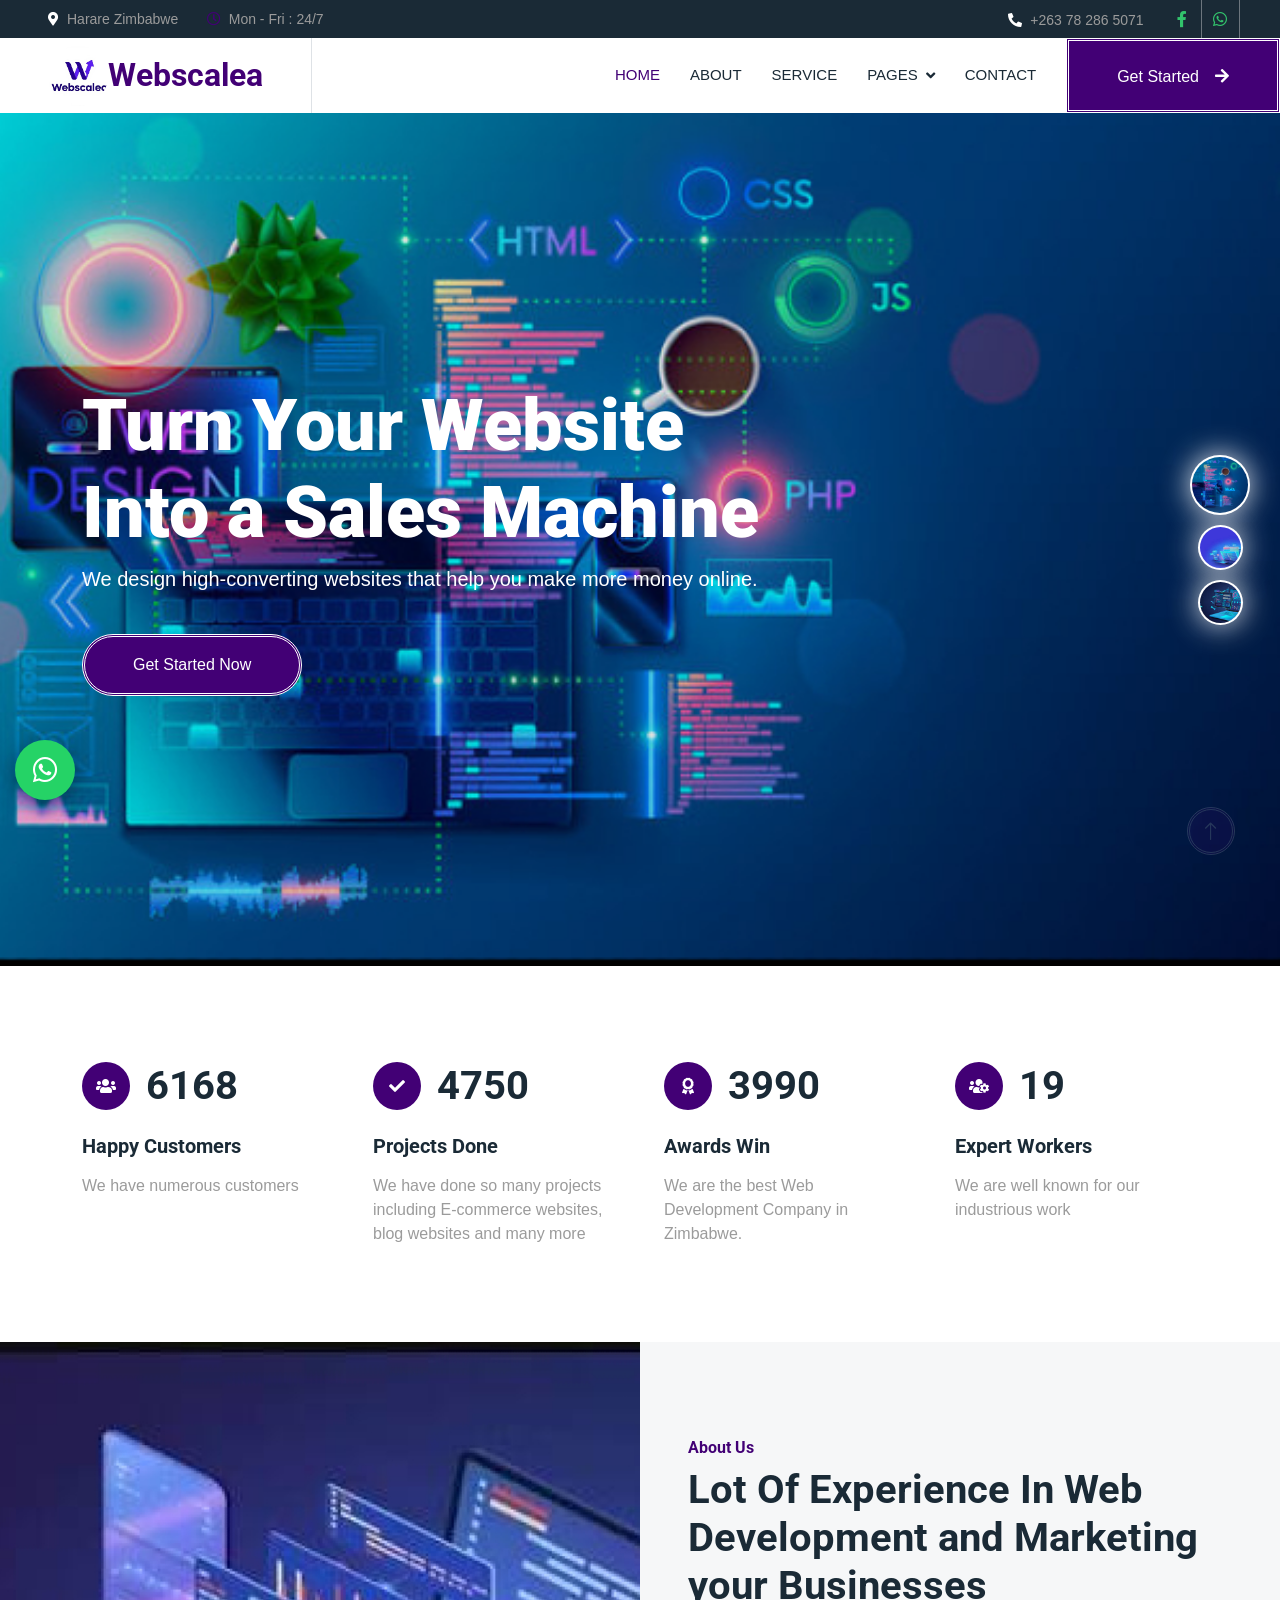
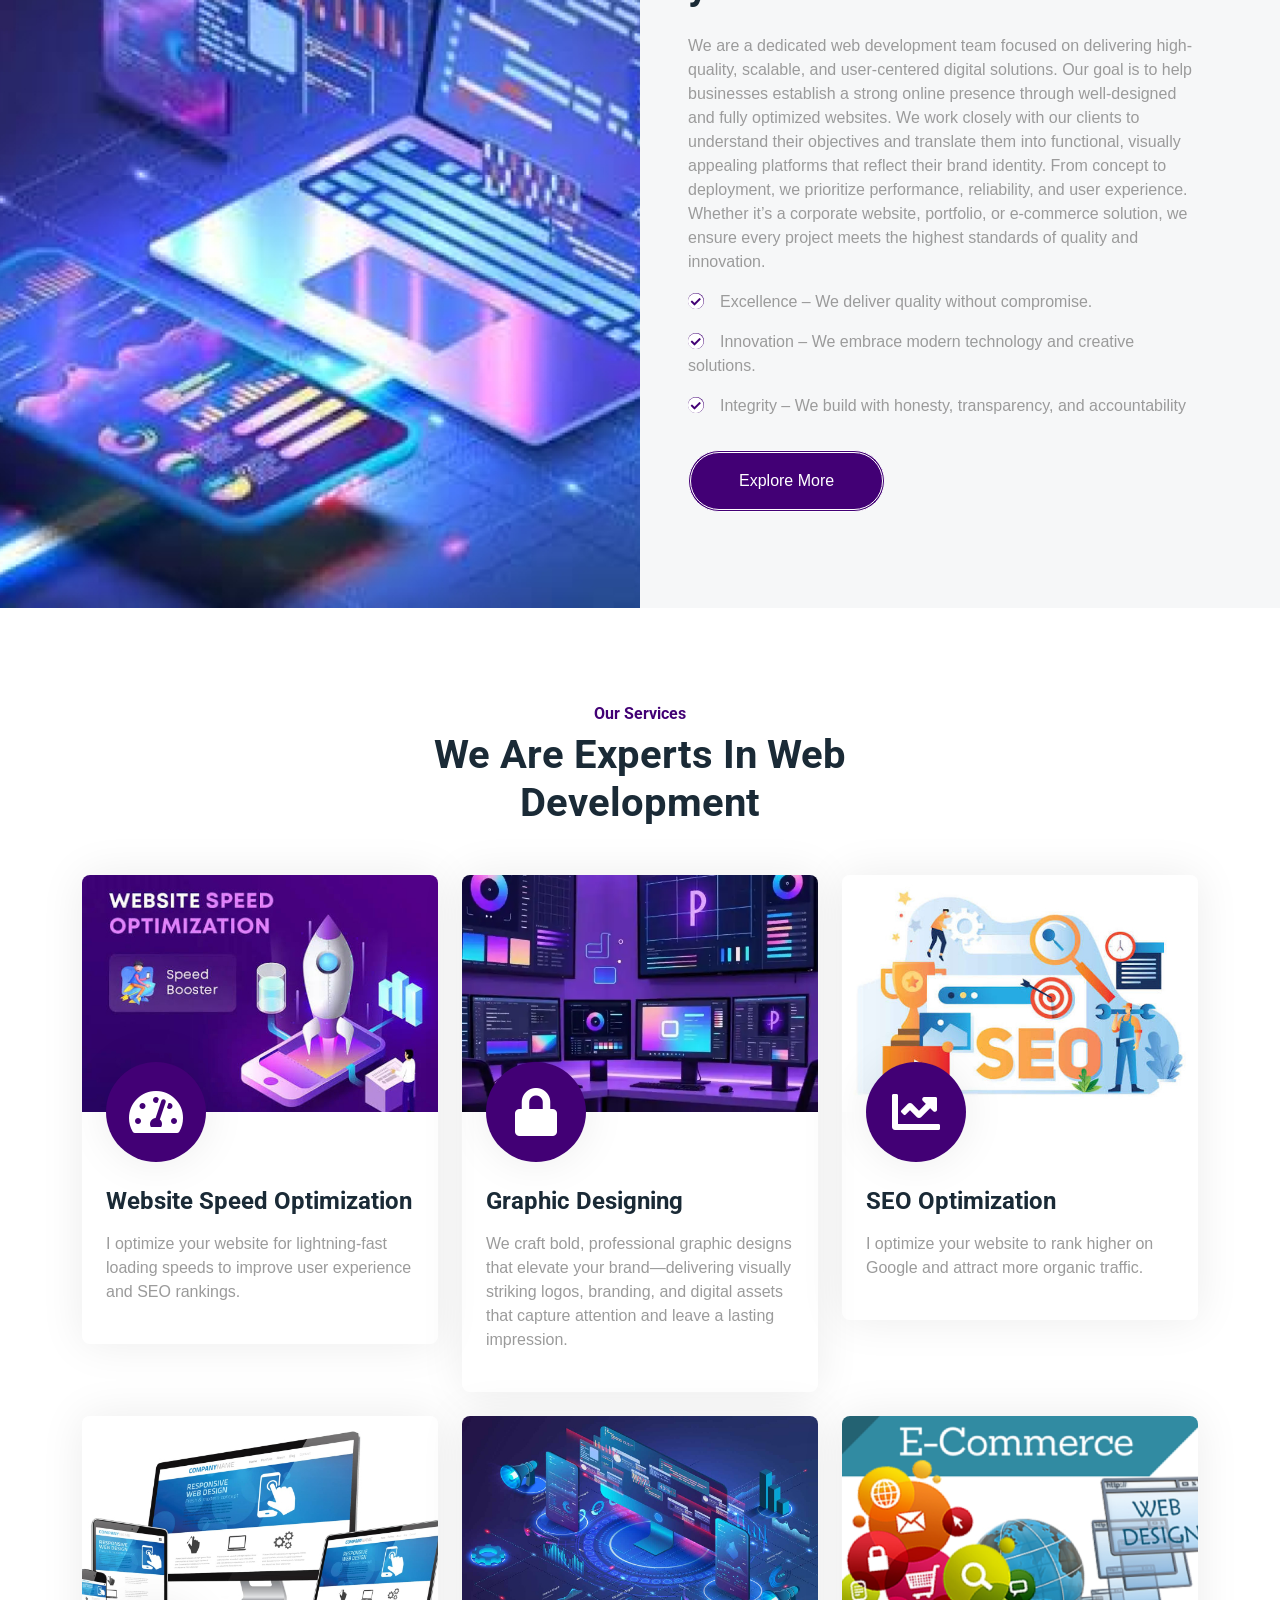
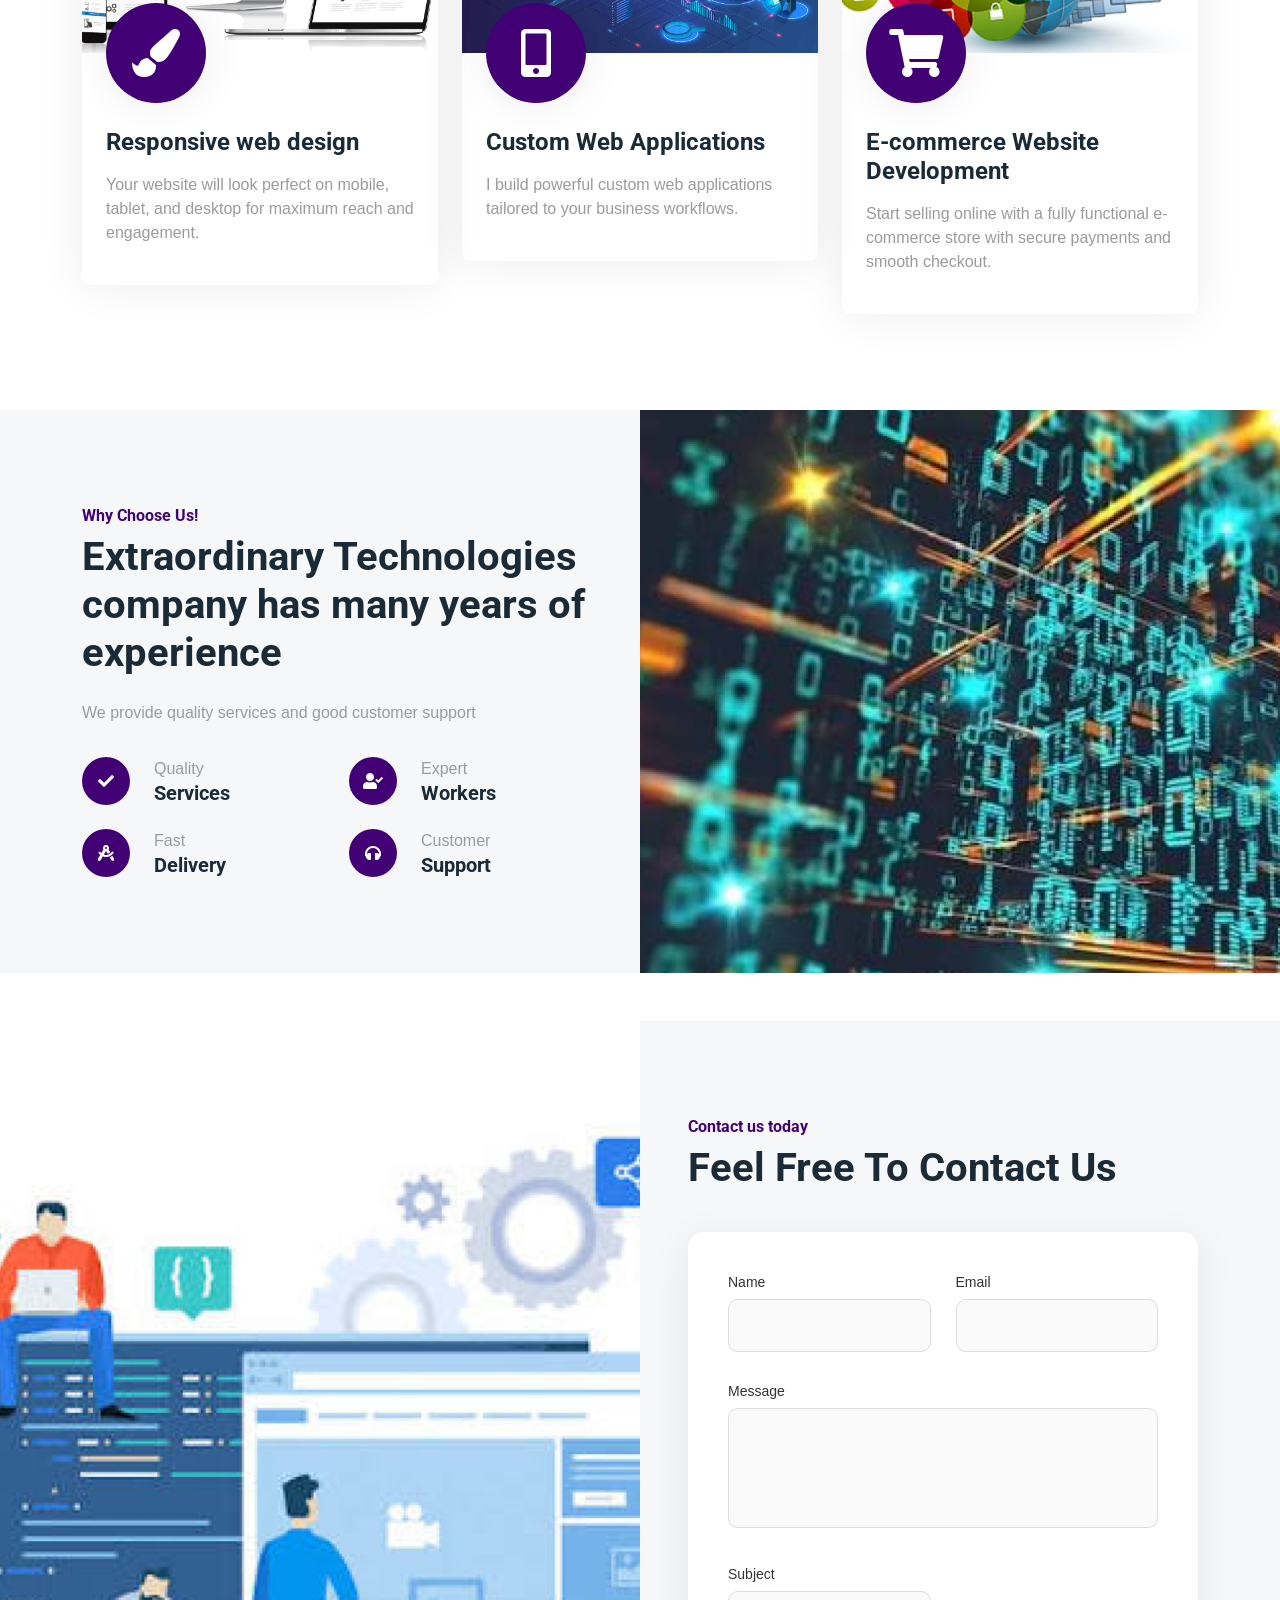
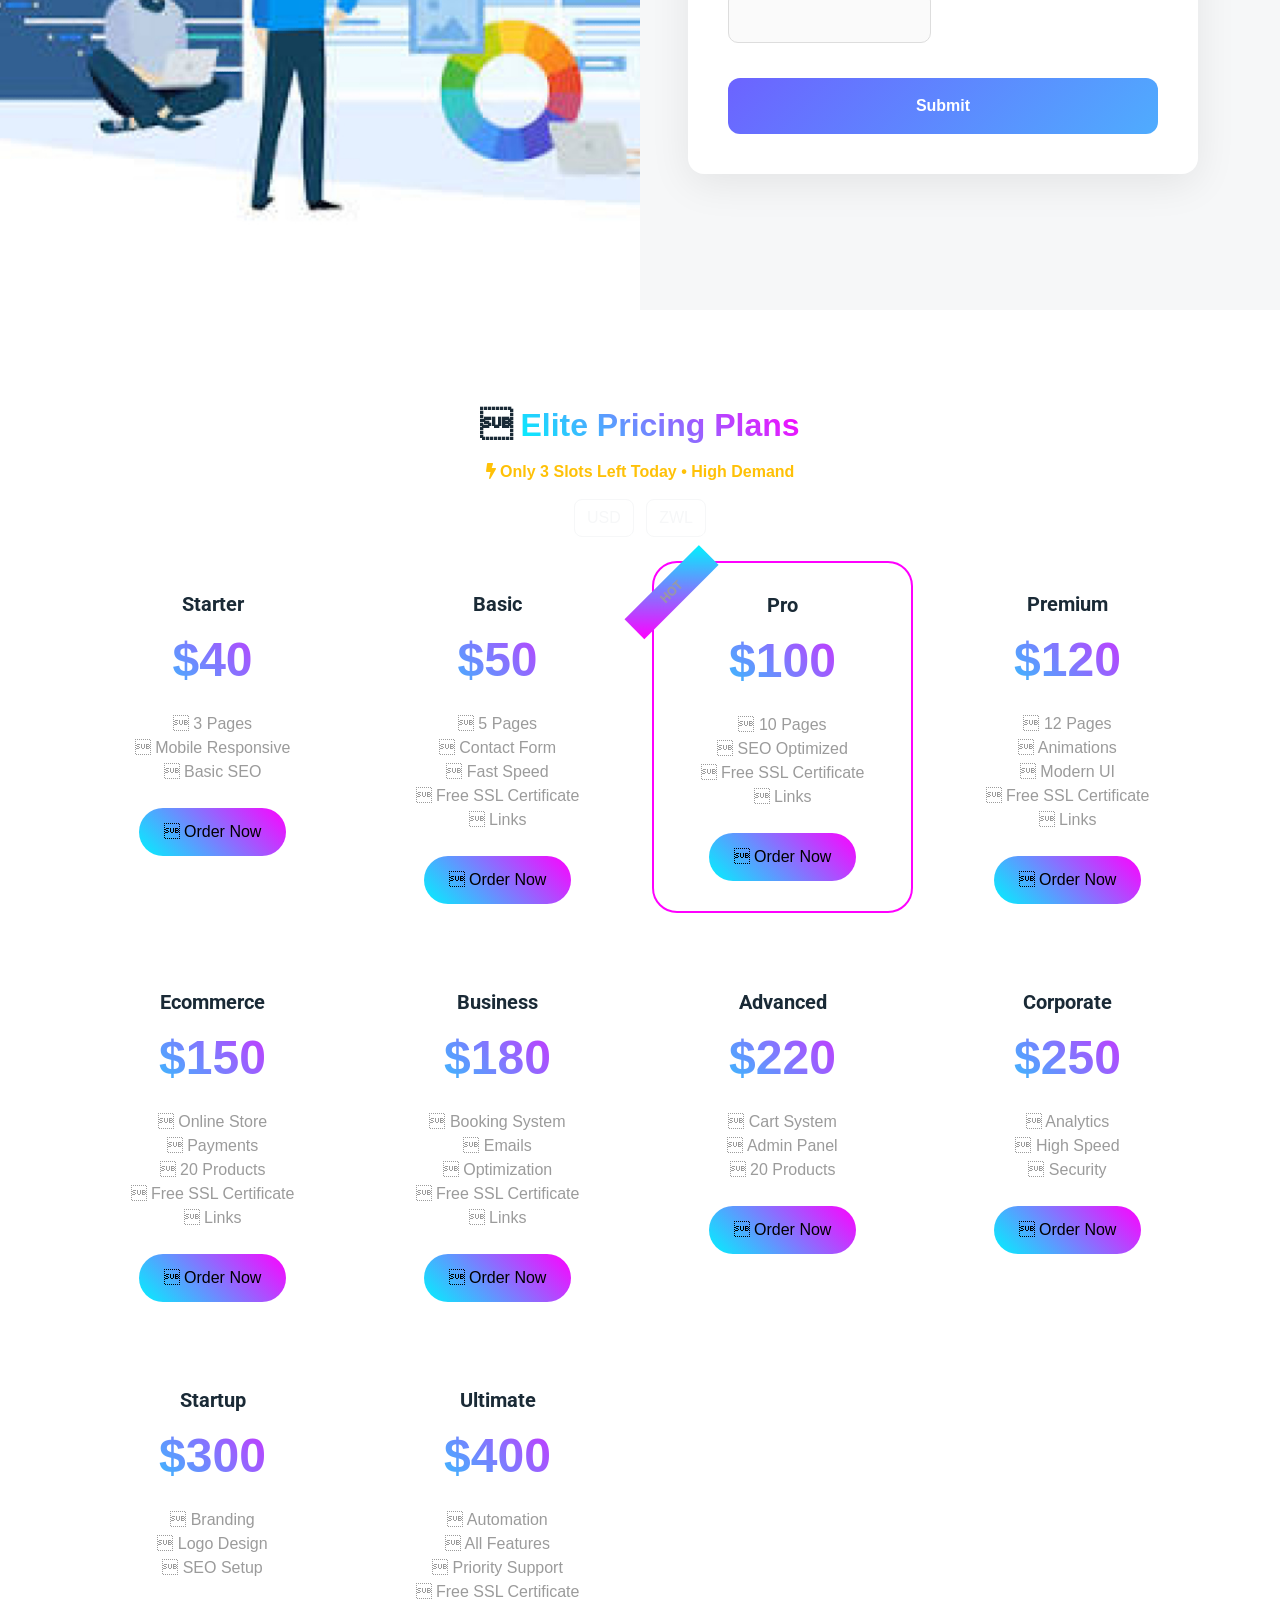
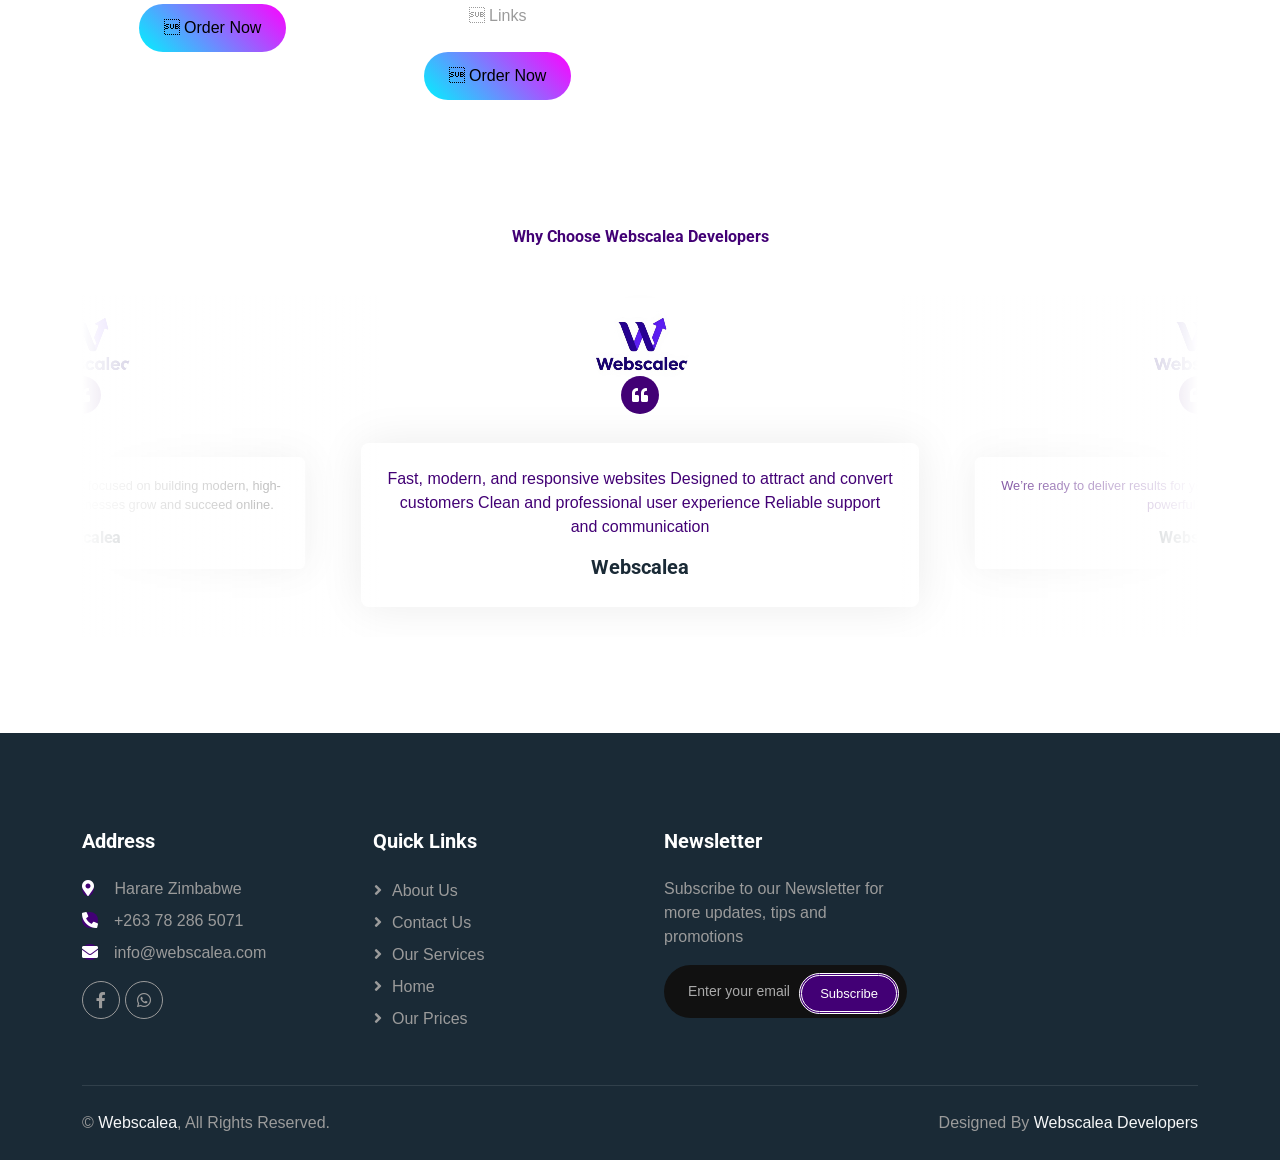
==== commit cb20b468: "Update favicon links and add additional icons" ====
--- a/index.html
+++ b/index.html
@@ -26,7 +26,23 @@
     <meta property="og:image:width" content="1200">
     <meta property="og:image:height" content="630">
     <!-- Favicon -->
-    <link href="img/favicon.ico" rel="icon">
+    <!-- Favicon -->
+<link rel="icon" href="/favicon.ico" sizes="any">
+
+<!-- PNG icons -->
+<link rel="icon" type="image/png" sizes="96x96" href="/favicon-96x96.png">
+
+<!-- SVG (modern browsers) -->
+<link rel="icon" type="image/svg+xml" href="/favicon.svg">
+
+<!-- Apple (iPhone) -->
+<link rel="apple-touch-icon" sizes="180x180" href="/apple-touch-icon.png">
+
+<!-- Android / PWA -->
+<link rel="manifest" href="/site.webmanifest">
+
+<!-- Theme color (optional but nice) -->
+<meta name="theme-color" content="#6c2bd9">
 
     <!-- Google Web Fonts -->
     <link rel="preconnect" href="https://fonts.googleapis.com">
@@ -678,4 +694,4 @@
  
 </body>
 
-</html>+</html>
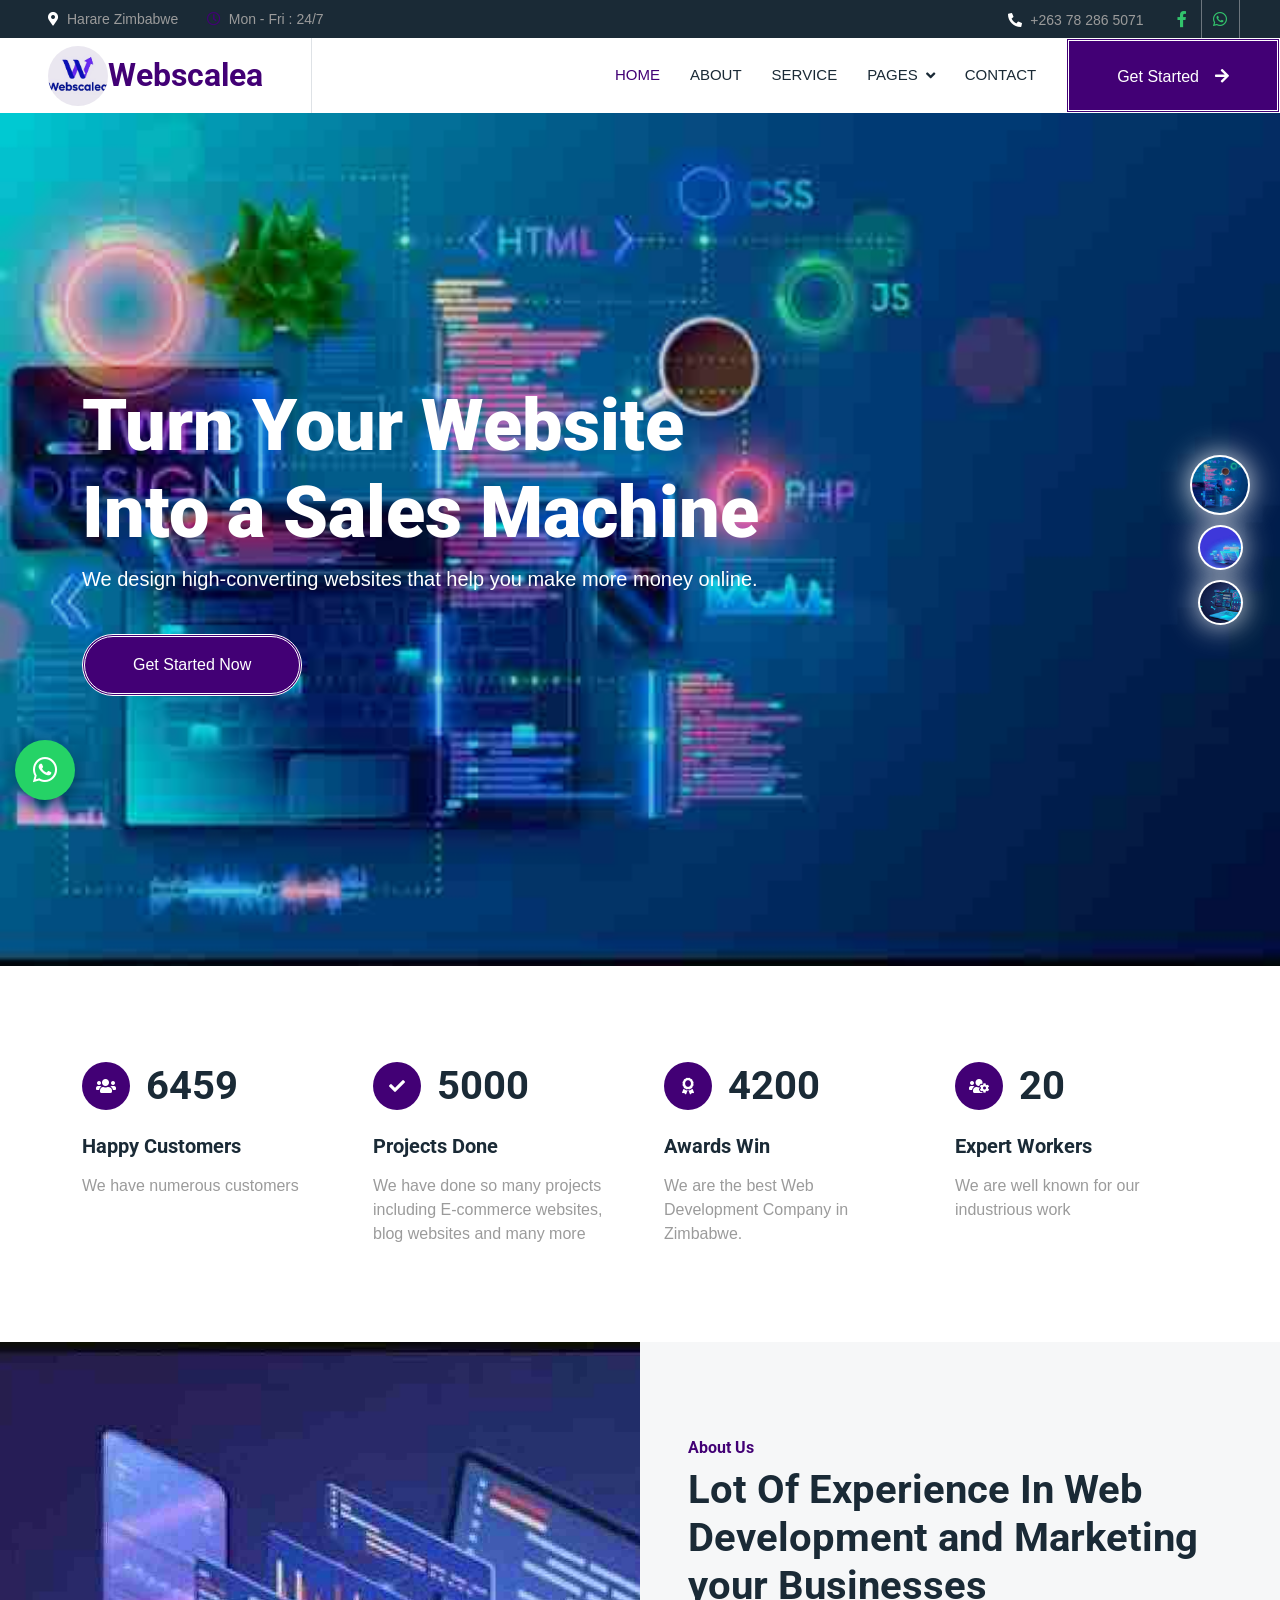
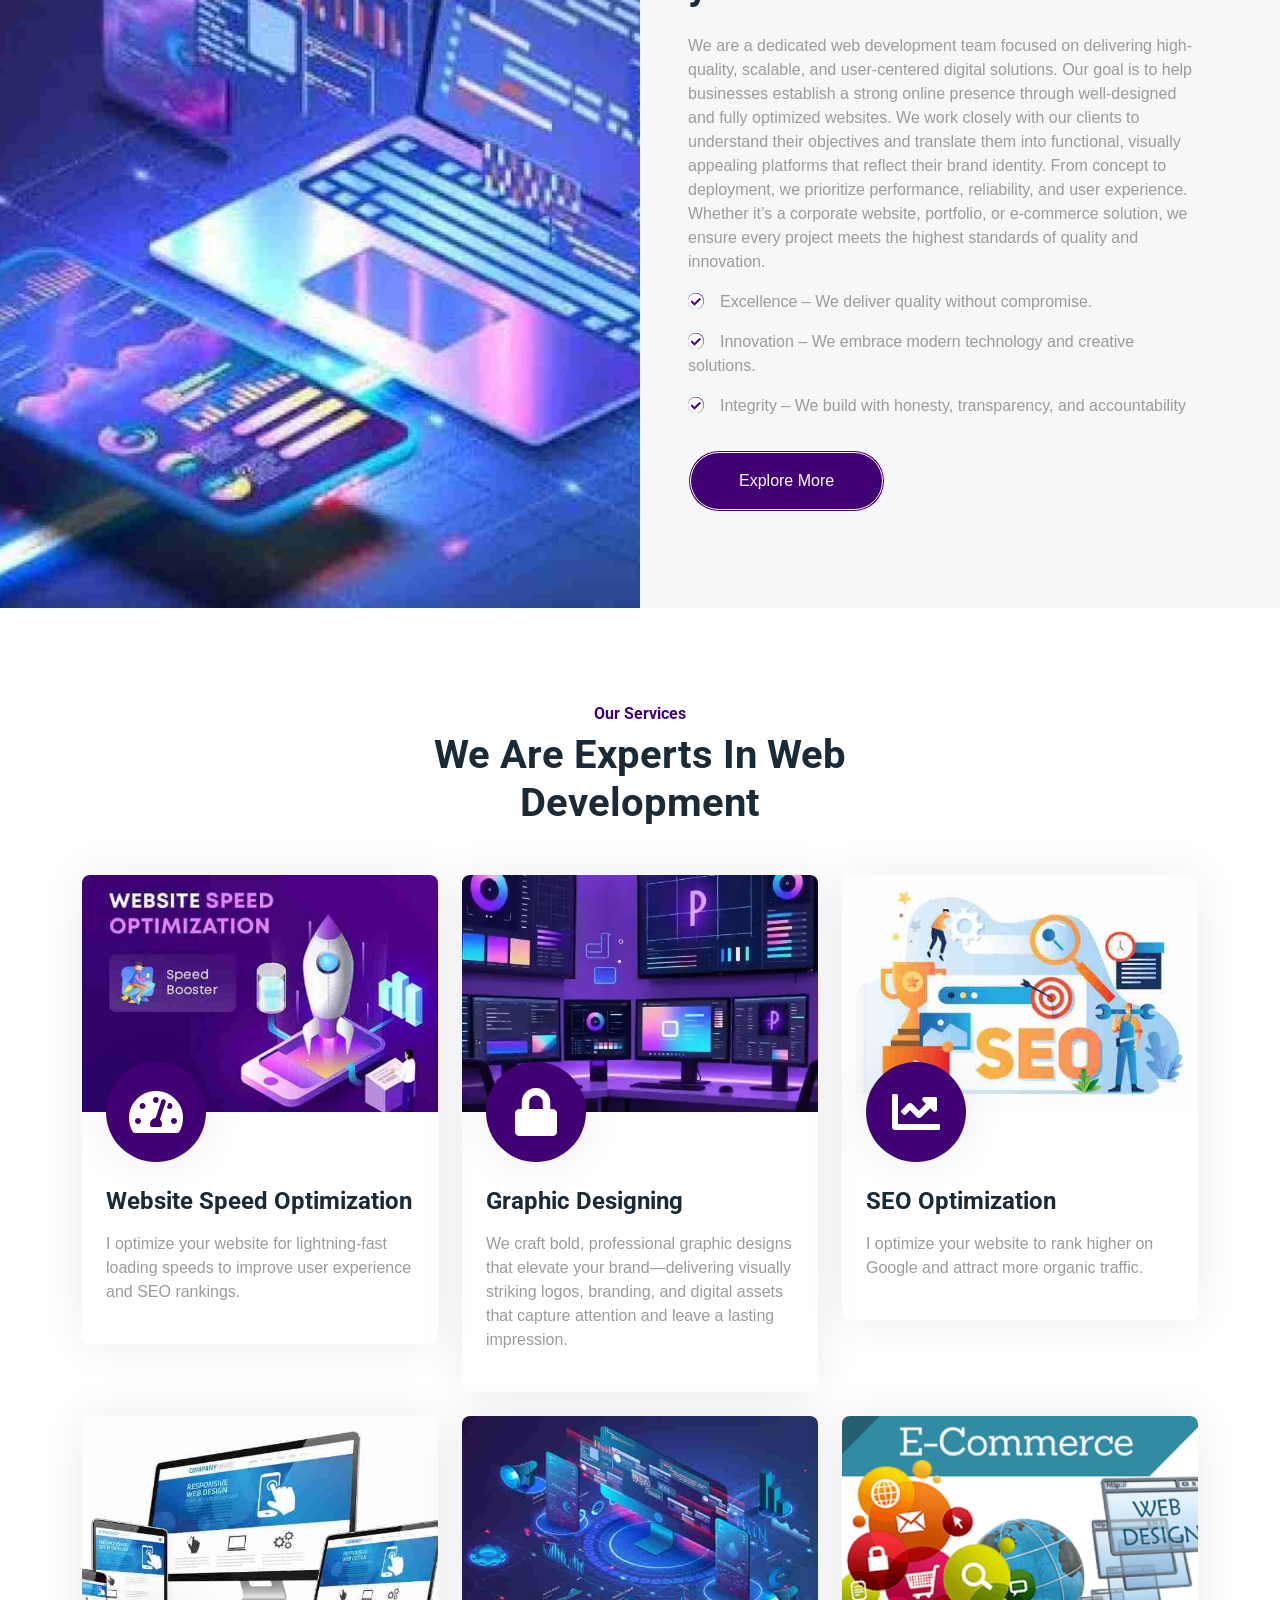
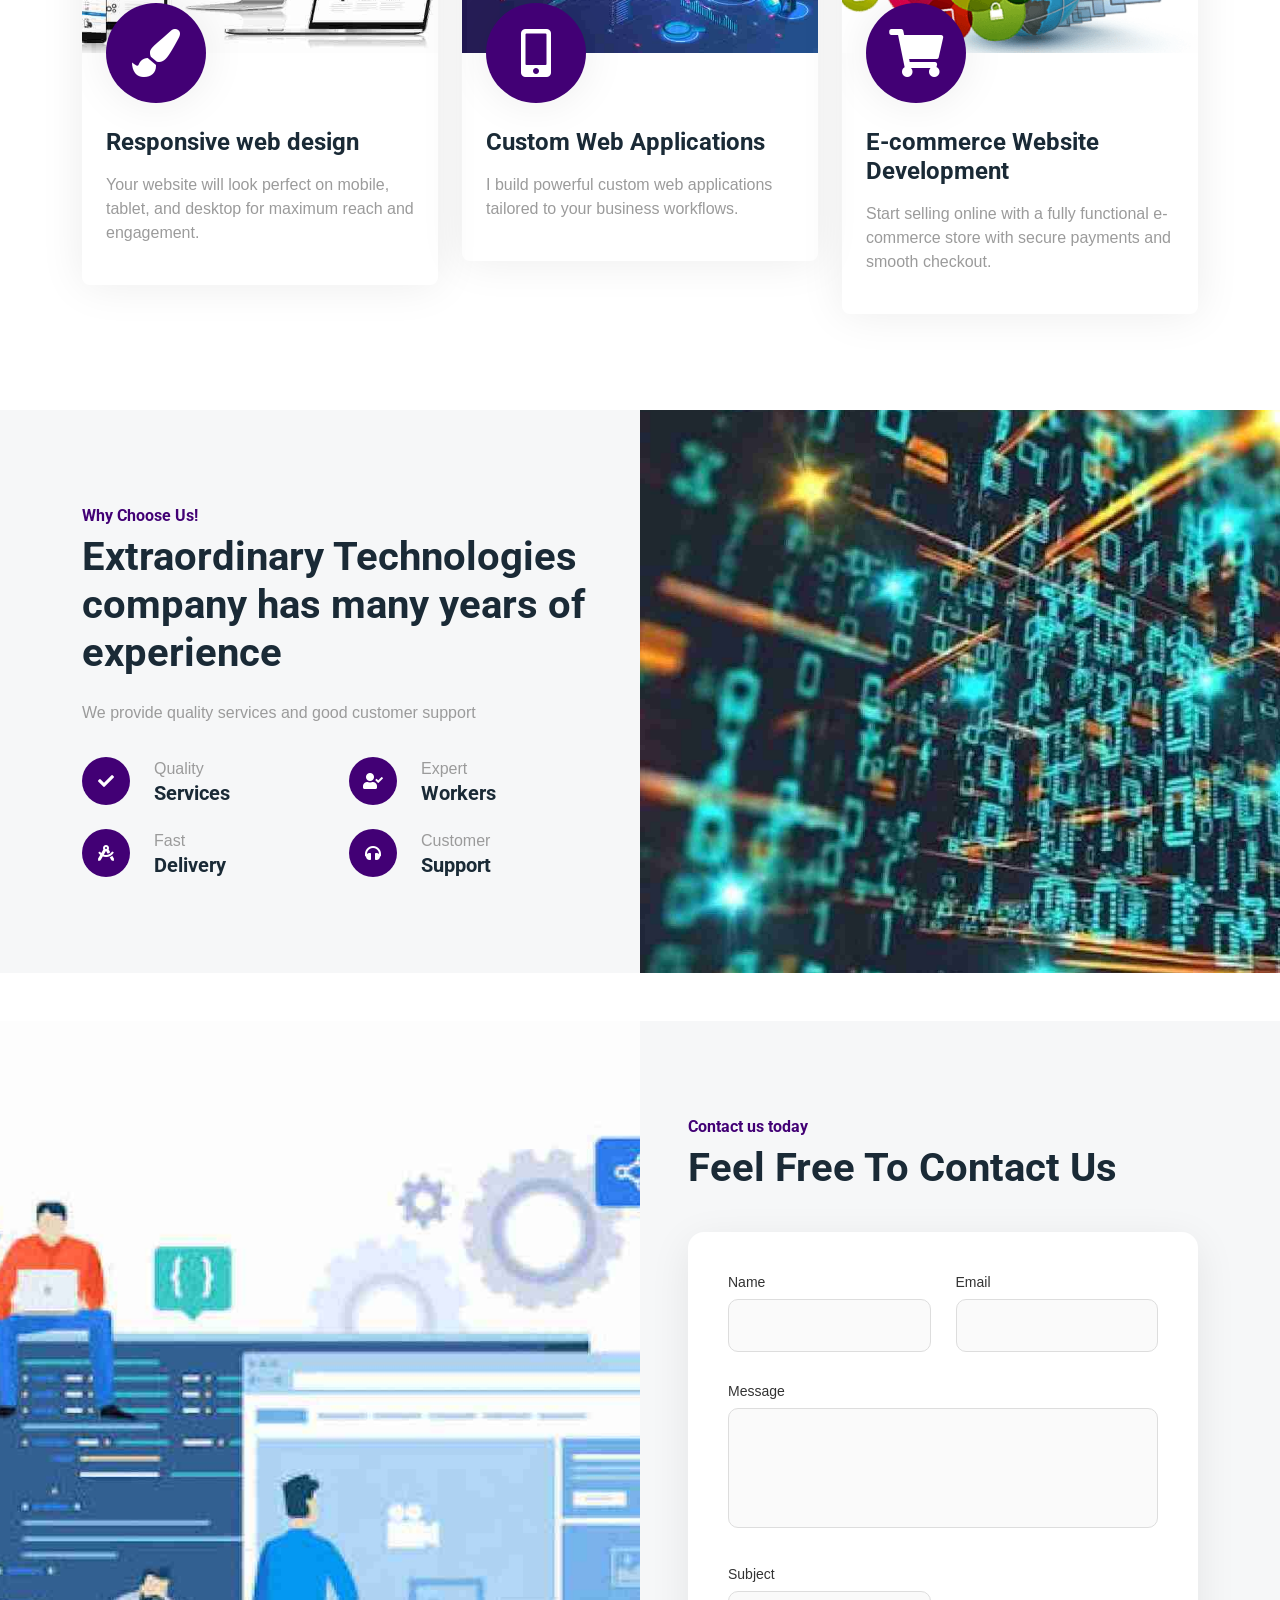
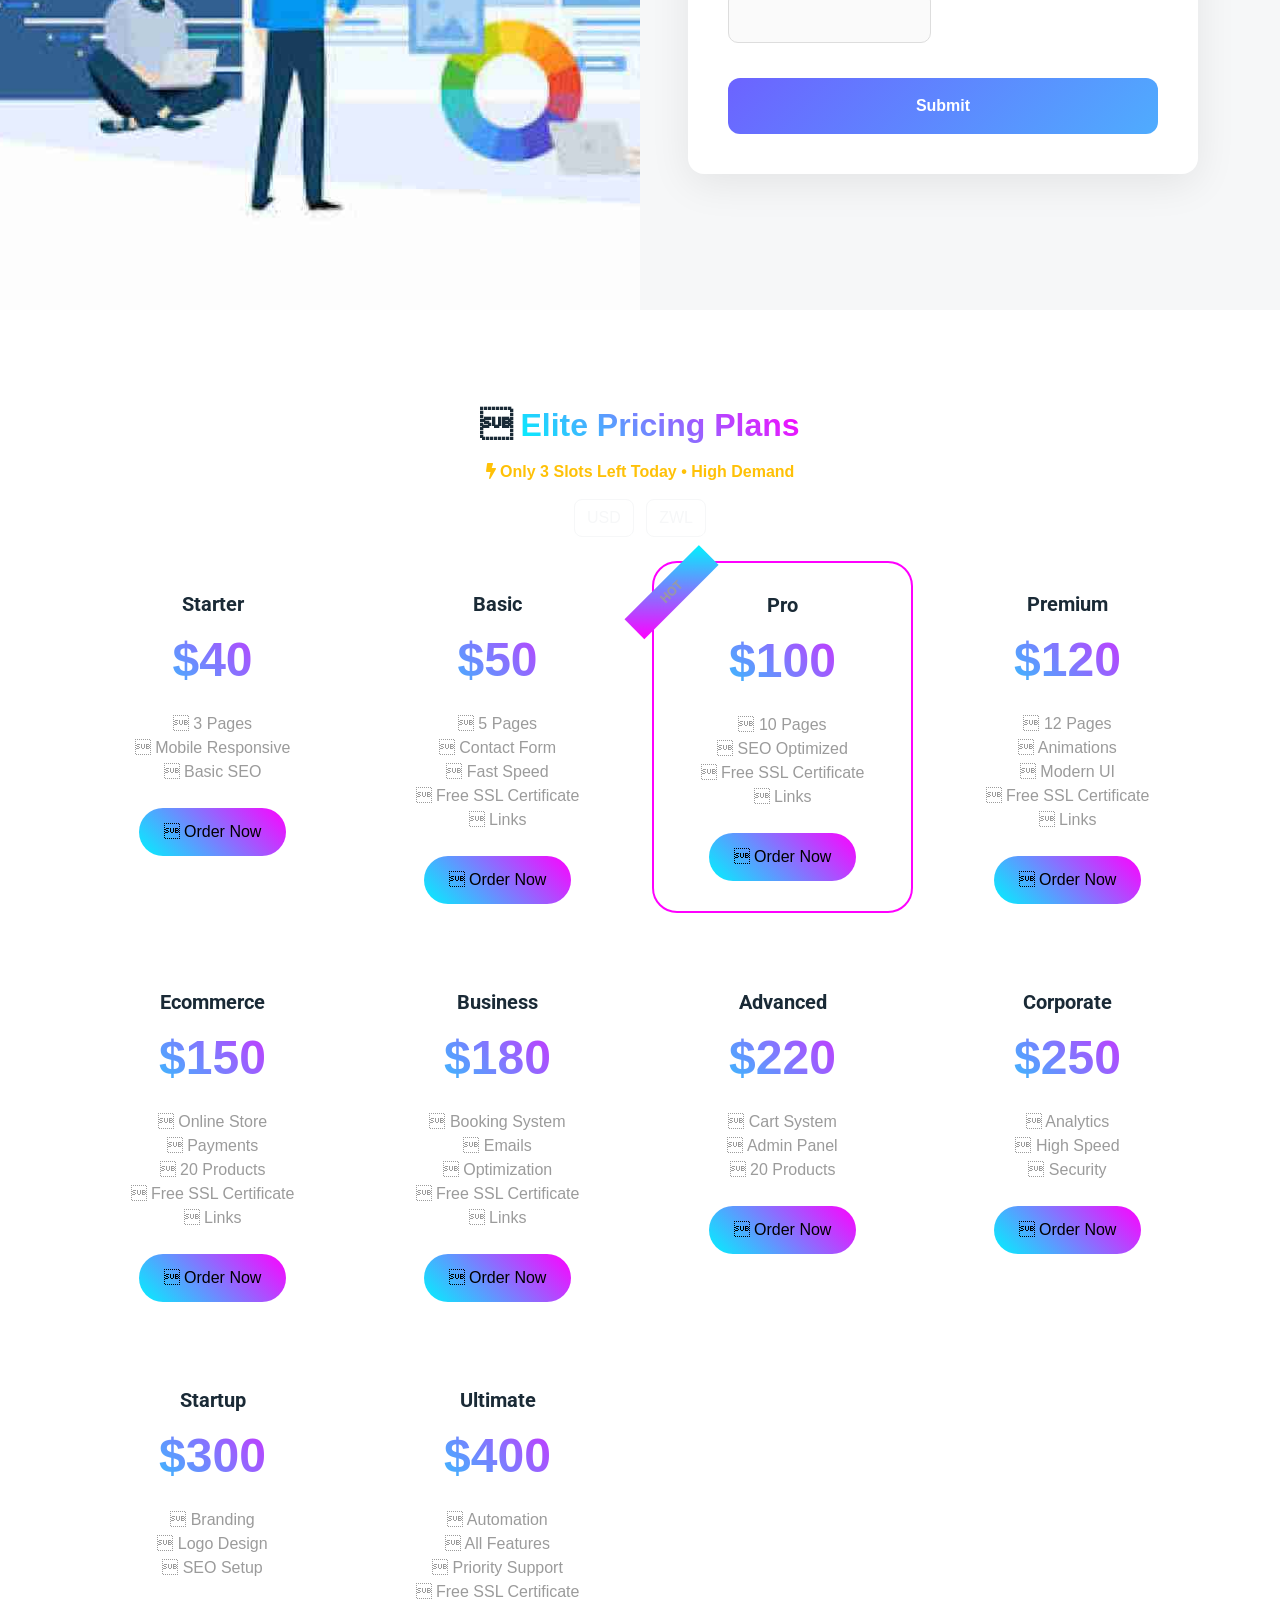
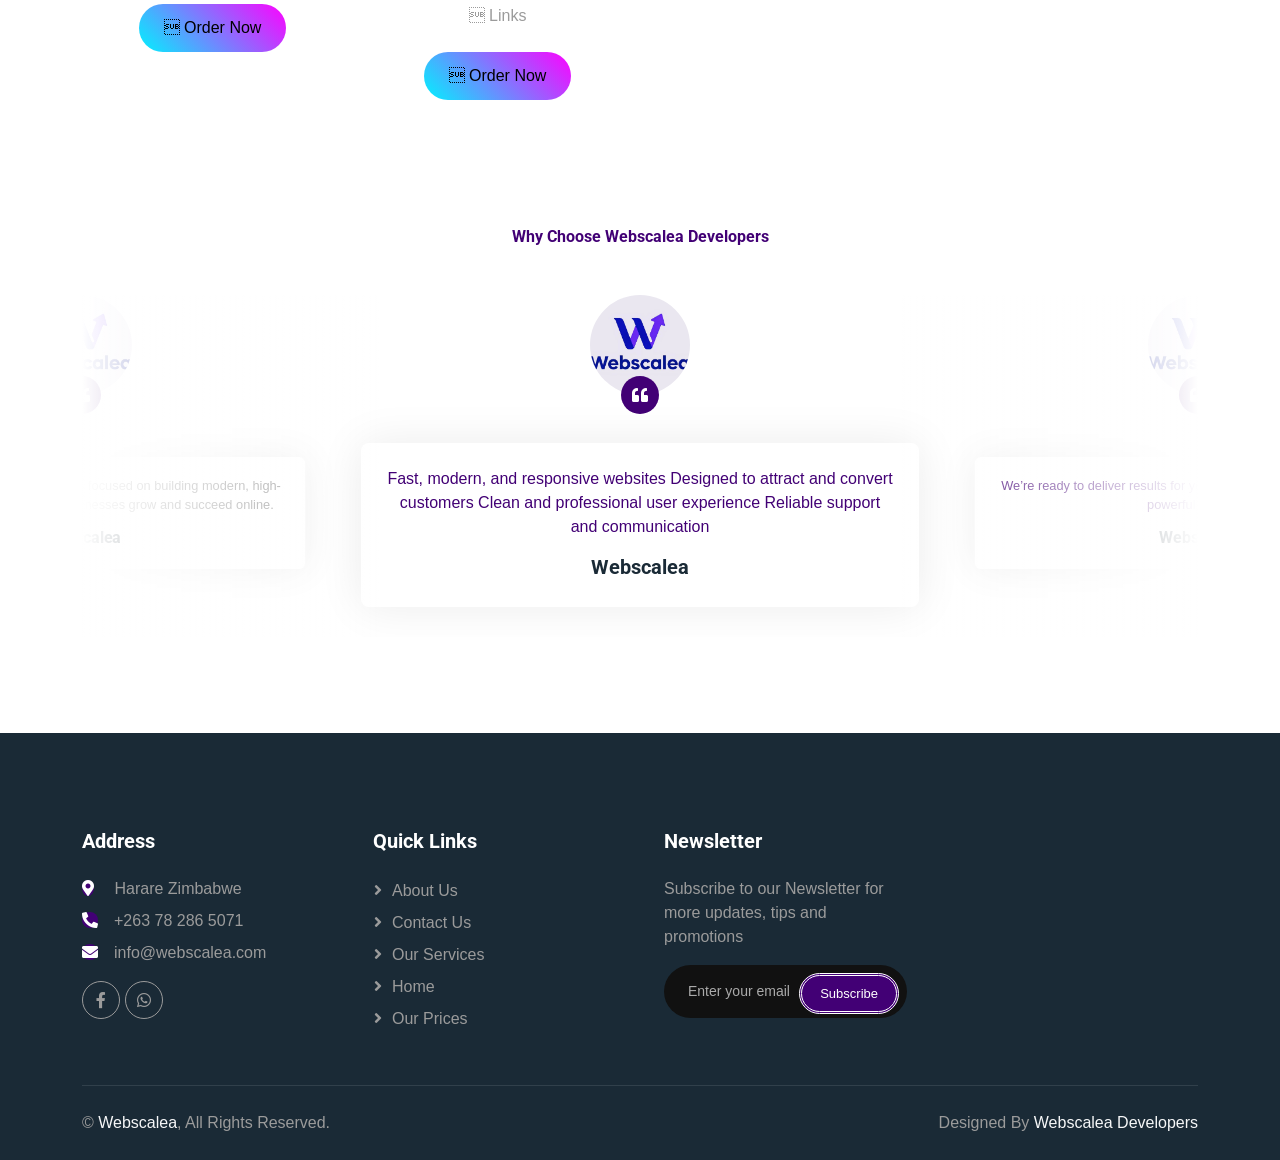
==== commit f1fc19ac: "Update index.html" ====
--- a/index.html
+++ b/index.html
@@ -27,19 +27,19 @@
     <meta property="og:image:height" content="630">
     <!-- Favicon -->
     <!-- Favicon -->
-<link rel="icon" href="/favicon.ico" sizes="any">
+<link rel="icon" href="favicon.ico" sizes="any">
 
 <!-- PNG icons -->
-<link rel="icon" type="image/png" sizes="96x96" href="/favicon-96x96.png">
+<link rel="icon" type="image/png" sizes="96x96" href="favicon-96x96.png">
 
 <!-- SVG (modern browsers) -->
-<link rel="icon" type="image/svg+xml" href="/favicon.svg">
+<link rel="icon" type="image/svg+xml" href="favicon.svg">
 
 <!-- Apple (iPhone) -->
-<link rel="apple-touch-icon" sizes="180x180" href="/apple-touch-icon.png">
+<link rel="apple-touch-icon" sizes="180x180" href="apple-touch-icon.png">
 
 <!-- Android / PWA -->
-<link rel="manifest" href="/site.webmanifest">
+<link rel="manifest" href="site.webmanifest">
 
 <!-- Theme color (optional but nice) -->
 <meta name="theme-color" content="#6c2bd9">
